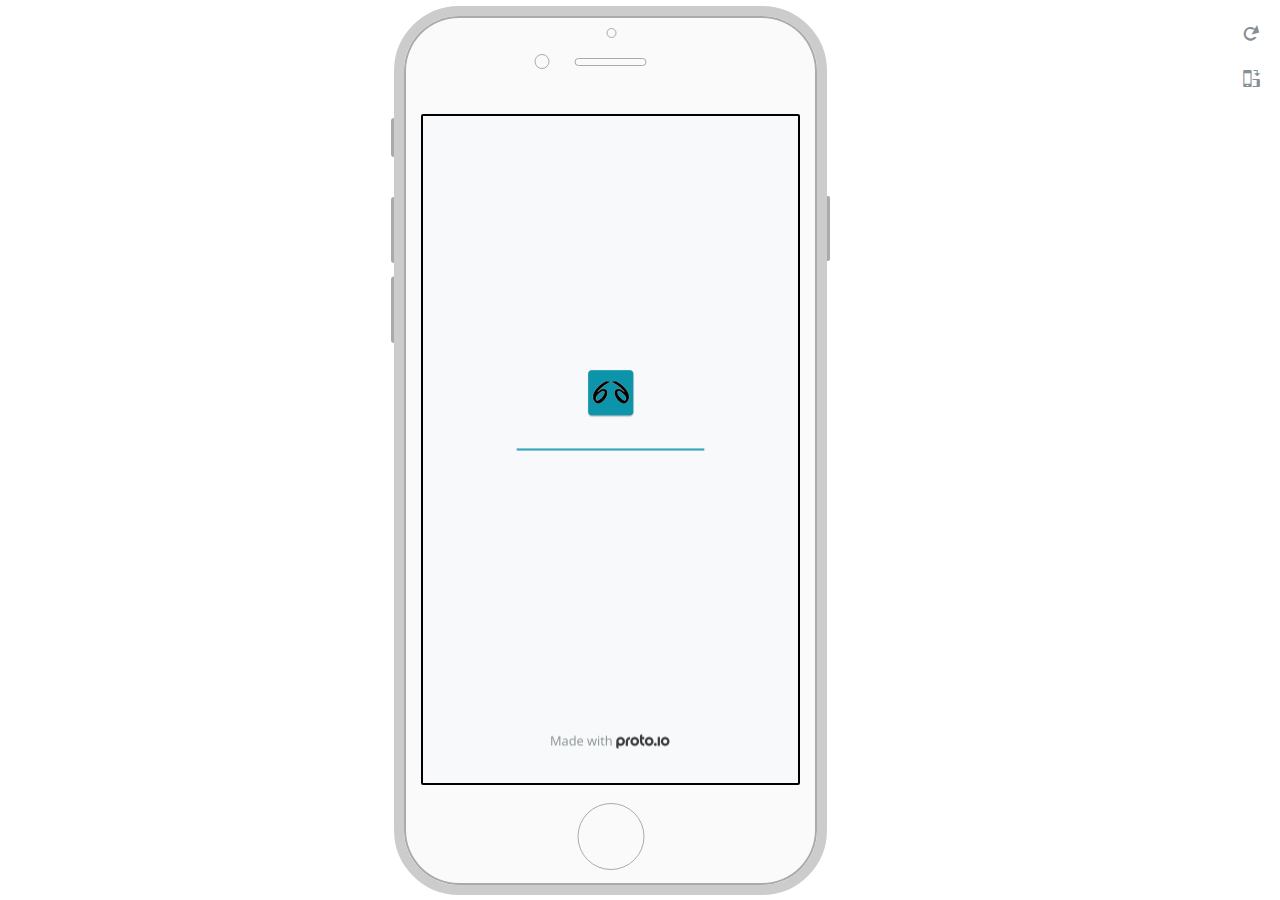
==== mockup/frame.html @ c09d15a6 "Aggle Mockup Alpha" ====
<!DOCTYPE html PUBLIC "-//W3C//DTD XHTML 1.0 Transitional//EN" "http://www.w3.org/TR/xhtml1/DTD/xhtml1-transitional.dtd">
<html xmlns="http://www.w3.org/1999/xhtml" xml:lang="en" lang="en">
<head>
<meta http-equiv="Content-Type" content="text/html; charset=utf-8" />
<title>Aggle - Proto.io player</title>

	<script type="text/javascript">
		var prx = {};
		prx.orientation = 'portrait';
		prx.orientations = {};
		prx.orientations.portrait = 1;
		prx.orientations.landscape = 1;
		prx.project = {};
		prx.project.id = 'd13b419a-888b-4f27-8008-263ff06a747a';
		prx.project.title = 'Aggle';
		prx.project.version = -1;
		prx.project.livepreview = 0;
		prx.project.account = "zackwebster";
		prx.activePage = {};
		
			prx.user = {};
			prx.user.id = '322305';
			prx.user.editor_access = true;
			prx.user.delete_access = true;
			prx.user.uuid = 'f4d4df3e-c369-4899-9d83-5063f460f7eb';
			prx.user.fullname = 'Zack Webster';
		
		prx.skin = 'apple-phone-iphone6-2';
		prx.embed = 0;
		prx.flashactions = 1;
		prx.deviceExtraParams = {};
		prx.deviceExtraParams.deviceType = "default";
        prx.deviceExtraParams.scrollType = "default";
        prx.nodejsassetsserver = {};
		prx.nodejsassetsserver.host = ".proto.io";
		prx.nodejsassetsserver.subdomainprefix = "https://at";
		prx.nodejsassetsserver.maxsubdomains = "20";
        prx.account = "zackwebster";
	</script>

	
		<link type="text/css" rel="stylesheet" href="./stylesheets/preview-export-min.css">
		<script src="./scripts/preview-export-min.js" type="text/javascript"></script>
	
</head>


<body>
	
<div class="page-sidebar">
	
	<div class="sidebar-action-buttons">
		
				<span class="header-action-button icon-reload" id="refresh-preview">
					<span class="tooltip">Refresh preview</span>
				</span>
				
				<span  class="header-action-button icon-rotate" id="change-orientation">
					<span class="tooltip">Change orientation</span>
				</span>
				
	</div>

</div>


<div id="maincontent" class="portrait">
	


	<div class="frame_generic">
		<div class="body_generic skin_apple-phone-iphone6-2 skin-wrapper skin-os-apple skin-device-phone skin-model-iphone6 skin-size-2 skin-color-white skin-orientation-portrait">

			<div class="buttons top"></div>
			<div class="detail-top"></div>
			<div class="web-search"></div>
			<div class="buttons left"></div>


			<div class="body_generic_inner" >

				

				<iframe id="pio-playerframe" src="index.html" scrolling="NO" width="750" height="1334" style="width:750px; height: 1334px; overflow: hidden;"></iframe>

			</div>
			<div class="buttons right"></div>
			<div class="detail-bottom"></div>
		</div>
	</div>

</div>

</body>
</html>
---- mockup/stylesheets/preview-export-min.css ----
@font-face{font-family:'protoio-embed';src:url("../../fonts/protoio-embed.eot?v=5.1 0.5")}@font-face{font-family:'protoio-embed';src:url([data-uri]) format("truetype");font-weight:normal;font-style:normal}[class^="icon-"],[class*=" icon-"]{font-family:'protoio-embed';speak:none;font-style:normal;font-weight:normal;font-variant:normal;text-transform:none;line-height:1;-webkit-font-smoothing:antialiased;-moz-osx-font-smoothing:grayscale}.icon-world:before{content:"\57"}.icon-reload:before{content:"\33"}.icon-rotate:before{content:"\6f"}.icon-link:before{content:"\22"}.btn{display:inline-block;padding:6px 14px;font-size:11px;font-weight:600}.btn-sm{padding:5px 10px;font-size:11px}.inline-checkbox,.inline-radio{padding-left:20px;display:inline-block;cursor:pointer}.input-control.checkbox .check{width:12px;height:12px}html{height:100%;width:100%;font-family:'Open Sans','Helvetica Neue', HelveticaNeue, Helvetica, Arial, 'Lucida Grande', sans-serif;font-size:11px}a{outline:0 none}body{display:-webkit-box;-webkit-box-orient:vertical;-webkit-box-pack:center;-webkit-box-align:center;display:-webkit-flexbox;display:-ms-flexbox;display:-webkit-flex;display:flex;-webkit-flex-align:center;-ms-flex-align:center;-webkit-align-items:center;align-items:center;-ms-justify-content:center;-webkit-justify-content:center;justify-content:center;-webkit-flex-direction:column;-ms-flex-direction:column;flex-direction:column;min-width:100%;min-height:100%;-moz-box-sizing:border-box;-webkit-box-sizing:border-box;-o-box-sizing:border-box;box-sizing:border-box}body,ul,li{padding:0;margin:0;border:0}#maincontent{min-width:100%;min-height:100%;clear:both;padding:20px 60px 20px 20px;-moz-box-sizing:border-box;-webkit-box-sizing:border-box;-o-box-sizing:border-box;box-sizing:border-box;position:relative;border:0 solid transparent;display:-webkit-box;-webkit-box-orient:horizontal;-webkit-box-pack:center;-webkit-box-align:center;display:-webkit-flexbox;display:-ms-flexbox;display:-webkit-flex;display:flex;-webkit-flex-align:center;-ms-flex-align:center;-webkit-align-items:center;align-items:center;-ms-justify-content:center;-webkit-justify-content:center;-webkit-box-flex:1;-webkit-flex-grow:1;-ms-flex-grow:1;flex-grow:1;border-right:250px solid transparent;-webkit-transition:border-right 0.3s cubic-bezier(0.33, 1.02, 0.18, 1.4);-moz-transition:border-right 0.3s cubic-bezier(0.33, 1.02, 0.18, 1.4);-o-transition:border-right 0.3s cubic-bezier(0.33, 1.02, 0.18, 1.4);transition:border-right 0.3s cubic-bezier(0.33, 1.02, 0.18, 1.4)}.page-sidebar.hidden+#maincontent{border-right:0px solid transparent}.frame_generic{margin:auto !important;display:inline-block;margin:0 auto;-ms-transform-origin:center center;-webkit-transform-origin:center center;-o-transform-origin:center center;transform-origin:center center;position:relative}.body_generic.skin-wrapper{position:absolute;-ms-transform-origin:0 0;-webkit-transform-origin:0 0;-o-transform-origin:0 0;transform-origin:0 0}.skin_custom .body_generic,.skin_shared .body_generic{text-align:center}.body_generic iframe{background:#ccc;border:2px solid #000000;-webkit-border-radius:3px;-moz-border-radius:3px;border-radius:3px}#eventCaller{display:none}.sidebar-action-buttons{position:absolute;right:262px;top:17px;-webkit-user-select:none;-moz-user-select:none;-ms-user-select:none}.sidebar-action-buttons a{text-decoration:none}.header-action-button{display:inline-block;border-radius:4px;margin:16px 0 0;cursor:pointer;position:relative;text-align:center;color:#868f91;font-size:3em;line-height:normal}.header-action-button:hover{color:#6d7577}.header-action-button.active{color:#34a7c1}#change-orientation{margin-top:14px}#change-orientation .tooltip{width:100px}#refresh-preview{margin-top:0px}#refresh-preview .tooltip{width:85px}.created-using-protoio{position:relative;display:block;height:20px;width:20px;margin:0 auto;font-family:Arial}.created-using-protoio-logo{display:inline-block;width:20px;height:20px;background:url("[data-uri]");position:absolute;top:0;left:0;z-index:2;transition:transform 1s cubic-bezier(0.445, 0.05, 0.55, 0.95)}.created-using-protoio-logo:before{content:"";display:block;position:absolute;top:0;left:0;right:0;bottom:0;background:url("[data-uri]");opacity:0;transition:opacity 1s cubic-bezier(0.445, 0.05, 0.55, 0.95)}.created-using-protoio:hover .created-using-protoio-logo{transform:rotate(720deg)}.created-using-protoio:hover .created-using-protoio-logo:before{opacity:1}.created-using-protoio-slideout{width:20px;padding:3px 0px 2px;height:15px;overflow:hidden;white-space:nowrap;position:absolute;right:1px;top:0px;z-index:1;background:#868F91;color:#fff;text-align:center;font-size:12px;border-radius:20px;transition:all 1s cubic-bezier(0.445, 0.05, 0.55, 0.95);opacity:0}.created-using-protoio-slideout span{display:inline-block;padding:0 30px}.created-using-protoio:hover .created-using-protoio-slideout{width:180px;opacity:1}.created-using-protoio-light .created-using-protoio-logo{background:url("[data-uri]")}.created-using-protoio-light .created-using-protoio-logo:before{background:url("[data-uri]")}.created-using-protoio-light .created-using-protoio-slideout{background:#F8F9FA;color:#868F91}.skin-wrapper{display:inline-block;position:relative}.skin-wrapper #pio-playerframe{background:#FFFFFF;background-repeat:no-repeat;background-size:contain;background-position:50% 50%}.skin-wrapper div::after,.skin-wrapper div::before{content:"";display:block;position:relative}.skin-wrapper .detail-top,.skin-wrapper .detail-bottom{position:absolute;margin:0 auto}.skin-wrapper .buttons{position:absolute;z-index:-1}.skin-wrapper .web-search{display:none}.skin-wrapper.skin_none #pio-playerframe,.skin-wrapper.skin-color-none #pio-playerframe,.skin-wrapper.skin_custom #pio-playerframe,.skin-wrapper.skin_theme #pio-playerframe{border-width:0 !important;border-radius:0 !important}.skin-wrapper.skin_none,.skin-wrapper.skin-color-none .skin-wrapper.skin_custom,.skin-wrapper.skin_theme{box-shadow:none !important}.skin-wrapper.skin_theme .body_generic_inner{background-size:100%;background-position:center center;background-repeat:no-repeat}.skin-wrapper.skin-color-white.skin_custom,.skin-wrapper.skin-color-white.skin_shared{box-shadow:none}.skin-wrapper.skin_custom #pio-playerframe{background:transparent}.skin-wrapper.skin-os-apple.skin-device-tablet{box-shadow:none}.skin-wrapper.skin-os-android.skin-device-wear.skin-color-white #pio-playerframe{border-color:#aaa !important}.skin-wrapper.skin-os-web #pio-playerframe{border:none !important}.skin-os-apple{background-color:#444}.skin-os-apple .detail-bottom{border-radius:50%;left:50%}.skin-os-apple .buttons,.skin-os-apple .buttons::before,.skin-os-apple .buttons::after{background-color:#333}.skin-os-apple.skin-orientation-landscape .detail-bottom{top:50%;bottom:auto}.skin-os-apple.skin-color-white:not(.skin-device-watch){background-color:#fafafa !important}.skin-os-apple.skin-color-white:not(.skin-device-watch) .detail-top,.skin-os-apple.skin-color-white:not(.skin-device-watch).skin-device-phone .detail-top::before,.skin-os-apple.skin-color-white:not(.skin-device-watch).skin-device-phone .detail-top::after,.skin-os-apple.skin-color-white:not(.skin-device-watch) .detail-bottom{border-color:#aaa !important}.skin-os-apple.skin-color-white:not(.skin-device-watch) .buttons,.skin-os-apple.skin-color-white:not(.skin-device-watch) .buttons::before,.skin-os-apple.skin-color-white:not(.skin-device-watch) .buttons::after{background-color:#aaa !important}.skin-os-apple.skin-device-watch .buttons,.skin-os-apple.skin-device-watch .detail-top,.skin-os-apple.skin-device-watch .detail-bottom{display:none}.skin-os-apple.skin-device-watch #pio-playerframe{margin:74px 95px !important}.skin-os-apple.skin-device-watch.skin-model-38mm{background:url("/images/player/skins/apple_watch_skin_38mm.png") no-repeat center center}.skin-os-apple.skin-device-watch.skin-model-42mm{background:url("/images/player/skins/apple_watch_skin_42mm.png") no-repeat center center}.skin-os-apple.skin-device-phone .detail-top{border-radius:50%;left:50%}.skin-os-apple.skin-device-phone .detail-top::before{border-radius:50%;float:left;display:none}.skin-os-apple.skin-device-phone .buttons.top{width:16%;right:17%}.skin-os-apple.skin-device-phone .buttons.left{height:4%;top:14%}.skin-os-apple.skin-device-phone .buttons.left::before{top:236%}.skin-os-apple.skin-device-phone .buttons.left::after{top:446%}.skin-os-apple.skin-device-phone .buttons.left::before,.skin-os-apple.skin-device-phone .buttons.left::after{height:78%}.skin-os-apple.skin-device-phone .buttons.left,.skin-os-apple.skin-device-phone .buttons.left::before,.skin-os-apple.skin-device-phone .buttons.left::after{position:absolute}.skin-os-apple.skin-device-phone.skin-orientation-landscape .detail-top{top:50% !important;left:auto}.skin-os-apple.skin-device-phone.skin-orientation-landscape .buttons.top{height:16% !important;top:auto !important}.skin-os-apple.skin-device-phone.skin-orientation-landscape .buttons.left{width:4% !important;right:14%;left:auto !important}.skin-os-apple.skin-device-phone.skin-orientation-landscape .buttons.left::before{right:236%;top:auto}.skin-os-apple.skin-device-phone.skin-orientation-landscape .buttons.left::after{right:446%;top:auto}.skin-os-apple.skin-device-phone.skin-orientation-landscape .buttons.left::before,.skin-os-apple.skin-device-phone.skin-orientation-landscape .buttons.left::after{width:78% !important}.skin-os-apple.skin-device-phone.skin-model-iphone3 .detail-top::before,.skin-os-apple.skin-device-phone.skin-model-iphone3 .detail-top::after{content:none}.skin-os-apple.skin-device-phone.skin-model-iphone3 .buttons.left{height:5%;top:9%}.skin-os-apple.skin-device-phone.skin-model-iphone3 .buttons.left::before{top:162%;height:133%}.skin-os-apple.skin-device-phone.skin-model-iphone3 .buttons.left::after{top:392%;height:133%}.skin-os-apple.skin-device-phone.skin-model-iphone3.skin-orientation-landscape .detail-top::before,.skin-os-apple.skin-device-phone.skin-model-iphone3.skin-orientation-landscape .detail-top::after{content:none}.skin-os-apple.skin-device-phone.skin-model-iphone3.skin-orientation-landscape .buttons.top{top:auto}.skin-os-apple.skin-device-phone.skin-model-iphone3.skin-orientation-landscape .buttons.left{width:5% !important;right:9%}.skin-os-apple.skin-device-phone.skin-model-iphone3.skin-orientation-landscape .buttons.left::before{right:162%}.skin-os-apple.skin-device-phone.skin-model-iphone3.skin-orientation-landscape .buttons.left::after{right:392%}.skin-os-apple.skin-device-phone.skin-model-iphone3.skin-orientation-landscape .buttons.left::before,.skin-os-apple.skin-device-phone.skin-model-iphone3.skin-orientation-landscape .buttons.left::after{top:auto;width:133% !important}.skin-os-apple.skin-device-phone.skin-model-iphone4 .detail-top::before{content:none}.skin-os-apple.skin-device-phone.skin-model-iphone4 .detail-top::after{border-radius:50% !important}.skin-os-apple.skin-device-phone.skin-model-iphone4 .buttons.left{top:9%}.skin-os-apple.skin-device-phone.skin-model-iphone4 .buttons.left::before{top:273%}.skin-os-apple.skin-device-phone.skin-model-iphone4 .buttons.left::after{top:493%}.skin-os-apple.skin-device-phone.skin-model-iphone4.skin-orientation-landscape .detail-top::before{content:none}.skin-os-apple.skin-device-phone.skin-model-iphone4.skin-orientation-landscape .detail-top::after{top:auto}.skin-os-apple.skin-device-phone.skin-model-iphone4.skin-orientation-landscape .detail-bottom{margin-left:0}.skin-os-apple.skin-device-phone.skin-model-iphone4.skin-orientation-landscape .buttons.left{right:9%}.skin-os-apple.skin-device-phone.skin-model-iphone4.skin-orientation-landscape .buttons.left::before{right:273%;top:auto}.skin-os-apple.skin-device-phone.skin-model-iphone4.skin-orientation-landscape .buttons.left::after{right:493%;top:auto}.skin-os-apple.skin-device-phone.skin-model-iphone6 .buttons.top,.skin-os-apple.skin-device-phone.skin-model-iphone6plus .buttons.top{display:none}.skin-os-apple.skin-device-phone.skin-model-iphone6 .detail-top::before,.skin-os-apple.skin-device-phone.skin-model-iphone6plus .detail-top::before{display:block}.skin-os-apple.skin-device-phone.skin-model-iphone6 .buttons.left::before,.skin-os-apple.skin-device-phone.skin-model-iphone6plus .buttons.left::before{top:202%}.skin-os-apple.skin-device-phone.skin-model-iphone6 .buttons.left::after,.skin-os-apple.skin-device-phone.skin-model-iphone6plus .buttons.left::after{top:407%}.skin-os-apple.skin-device-phone.skin-model-iphone6 .buttons.left::before,.skin-os-apple.skin-device-phone.skin-model-iphone6plus .buttons.left::before,.skin-os-apple.skin-device-phone.skin-model-iphone6 .buttons.left::after,.skin-os-apple.skin-device-phone.skin-model-iphone6plus .buttons.left::after{height:170%}.skin-os-apple.skin-device-phone.skin-model-iphone6.skin-orientation-landscape .detail-top::before,.skin-os-apple.skin-device-phone.skin-orientation-landscape.skin-model-iphone6plus .detail-top::before{top:auto}.skin-os-apple.skin-device-phone.skin-model-iphone6.skin-orientation-landscape .detail-top::after,.skin-os-apple.skin-device-phone.skin-orientation-landscape.skin-model-iphone6plus .detail-top::after{top:auto !important}.skin-os-apple.skin-device-phone.skin-model-iphone6.skin-orientation-landscape .detail-bottom,.skin-os-apple.skin-device-phone.skin-orientation-landscape.skin-model-iphone6plus .detail-bottom{margin-left:0 !important}.skin-os-apple.skin-device-phone.skin-model-iphone6.skin-orientation-landscape .buttons.left::before,.skin-os-apple.skin-device-phone.skin-orientation-landscape.skin-model-iphone6plus .buttons.left::before{right:227%;top:auto !important}.skin-os-apple.skin-device-phone.skin-model-iphone6.skin-orientation-landscape .buttons.left::after,.skin-os-apple.skin-device-phone.skin-orientation-landscape.skin-model-iphone6plus .buttons.left::after{right:459%;top:auto !important}.skin-os-apple.skin-device-phone.skin-model-iphone6.skin-orientation-landscape .buttons.left::before,.skin-os-apple.skin-device-phone.skin-orientation-landscape.skin-model-iphone6plus .buttons.left::before,.skin-os-apple.skin-device-phone.skin-model-iphone6.skin-orientation-landscape .buttons.left::after,.skin-os-apple.skin-device-phone.skin-orientation-landscape.skin-model-iphone6plus .buttons.left::after{width:180% !important}.skin-os-apple.skin-device-phone.skin-model-iphone6.skin-orientation-landscape .buttons.right,.skin-os-apple.skin-device-phone.skin-orientation-landscape.skin-model-iphone6plus .buttons.right{top:auto !important}.skin-os-apple.skin-device-phone.skin-model-iphone6plus .buttons.left::before{top:215% !important}.skin-os-apple.skin-device-phone.skin-model-iphone6plus .buttons.left::after{top:444% !important}.skin-os-apple.skin-device-phone.skin-model-iphone6plus .buttons.left::before,.skin-os-apple.skin-device-phone.skin-model-iphone6plus .buttons.left::after{height:184% !important}.skin-os-apple.skin-device-phone.skin-model-iphone6plus.skin-orientation-landscape .detail-top::before{top:auto !important}.skin-os-apple.skin-device-tablet{box-sizing:border-box}.skin-os-apple.skin-device-tablet .detail-top{border-radius:50%;left:50%}.skin-os-apple.skin-device-tablet .detail-top,.skin-os-apple.skin-device-tablet .detail-bottom{-webkit-transform:translate(-50%, 0);-moz-transform:translate(-50%, 0);-o-transform:translate(-50%, 0);transform:translate(-50%, 0)}.skin-os-apple.skin-device-tablet.skin-orientation-landscape .detail-top{top:50% !important;left:auto}.skin-os-apple.skin-device-tablet.skin-orientation-landscape .detail-top,.skin-os-apple.skin-device-tablet.skin-orientation-landscape .detail-bottom{-webkit-transform:translate(0, -50%);-moz-transform:translate(0, -50%);-o-transform:translate(0, -50%);transform:translate(0, -50%)}.skin-os-apple.skin-device-tablet.skin-color-white{border-color:#aaa !important}.skin-os-android{background-color:#444}.skin-os-android .detail-top,.skin-os-android .detail-bottom,.skin-os-android:not(.skin-device-wear) .detail-top::before,.skin-os-android:not(.skin-device-wear) .detail-top::after{border-radius:50%}.skin-os-android .buttons{background-color:#333}.skin-os-android.skin-color-white{background-color:#fafafa !important}.skin-os-android.skin-color-white .buttons{background-color:#aaa !important}.skin-os-android.skin-color-white:not(.skin-device-wear) .detail-top,.skin-os-android.skin-color-white:not(.skin-device-wear) .detail-bottom,.skin-os-android.skin-color-white:not(.skin-device-wear) .detail-top::before,.skin-os-android.skin-color-white:not(.skin-device-wear) .detail-top::after{border-color:#aaa !important}.skin-os-android.skin-device-wear{background-color:#333;-moz-box-sizing:border-box;box-sizing:border-box}.skin-os-android.skin-device-wear .detail-top,.skin-os-android.skin-device-wear .detail-bottom{position:absolute;background-color:#333;border-radius:0;width:68%;left:16%}.skin-os-android.skin-device-wear .detail-top{border-bottom:0 none}.skin-os-android.skin-device-wear .detail-bottom{border-top:0 none}.skin-os-android.skin-device-wear .buttons.right{height:100%;top:0;bottom:0;background-color:transparent;border:0 none}.skin-os-android.skin-device-wear .buttons.right::before,.skin-os-android.skin-device-wear .buttons.right::after{height:14%;background-color:#333;position:absolute}.skin-os-android.skin-device-wear .buttons.right::before{top:25%}.skin-os-android.skin-device-wear .buttons.right::after{bottom:25%}.skin-os-android.skin-device-wear.skin-color-white{background-color:#fafafa !important;box-shadow:none !important}.skin-os-android.skin-device-wear.skin-color-white .detail-top,.skin-os-android.skin-device-wear.skin-color-white .detail-bottom{background-color:#fafafa !important;border-color:#aaa !important;border-top:0 none !important;border-bottom:0 none !important}.skin-os-android.skin-device-wear.skin-color-white .buttons.right::before,.skin-os-android.skin-device-wear.skin-color-white .buttons.right::after{background-color:#aaa !important}.skin-os-android.skin-device-phone{border-bottom-left-radius:100% 7%;border-bottom-right-radius:100% 7%;border-top-left-radius:100% 7%;border-top-right-radius:100% 7%}.skin-os-android.skin-device-phone .detail-top{width:100%;border:0 none !important}.skin-os-android.skin-device-phone .detail-top::before{position:absolute;left:20%}.skin-os-android.skin-device-phone .detail-top:after{left:50%}.skin-os-android.skin-device-phone .detail-bottom{display:none}.skin-os-android.skin-device-phone .buttons.left{height:16%;top:19%}.skin-os-android.skin-device-phone .buttons.right{height:6%;top:13%}.skin-os-android.skin-device-phone.skin-orientation-landscape{border-bottom-left-radius:7% 100%;border-bottom-right-radius:7% 100%;border-top-left-radius:7% 100%;border-top-right-radius:7% 100%}.skin-os-android.skin-device-phone.skin-orientation-landscape .detail-top{width:auto;height:100%;top:auto !important}.skin-os-android.skin-device-phone.skin-orientation-landscape .detail-top::before{top:20% !important;left:0}.skin-os-android.skin-device-phone.skin-orientation-landscape .detail-top:after{top:50%}.skin-os-android.skin-device-phone.skin-orientation-landscape .buttons.left{width:16% !important;right:19%;left:auto !important}.skin-os-android.skin-device-phone.skin-orientation-landscape .buttons.right{width:6% !important;right:13% !important;top:auto}.skin-os-android.skin-device-tablet .detail-top{left:50%}.skin-os-android.skin-device-tablet .detail-top::before,.skin-os-android.skin-device-tablet .detail-top::after{display:none}.skin-os-android.skin-device-tablet .detail-bottom{display:none}.skin-os-android.skin-device-tablet.skin-orientation-landscape .detail-top{top:50% !important;left:auto !important}.skin-os-android.skin-device-tablet.skin-orientation-landscape .detail-top::before{left:auto !important}.skin-os-windows{background-color:#444}.skin-os-windows .detail-bottom{background:url("/images/player/skins/windows_logo.svg") no-repeat center center}.skin-os-windows .buttons,.skin-os-windows .buttons::before,.skin-os-windows .buttons::after{background-color:#333}.skin-os-windows.skin-orientation-landscape .detail-bottom{background-image:url("/images/player/skins/windows_logo_rotated.svg")}.skin-os-windows.skin-color-white{background-color:#fafafa !important}.skin-os-windows.skin-color-white .detail-top,.skin-os-windows.skin-color-white.skin-device-phone .detail-top::after{border-color:#aaa !important}.skin-os-windows.skin-color-white .buttons,.skin-os-windows.skin-color-white .buttons::before,.skin-os-windows.skin-color-white .buttons::after{background-color:#aaa !important}.skin-os-windows.skin-device-phone .detail-top{width:20%;left:50%;margin-left:-10%}.skin-os-windows.skin-device-phone .detail-top::after{border-radius:50%;left:192%}.skin-os-windows.skin-device-phone .detail-bottom::before{width:25%;height:100%;background:url("/images/player/skins/windows_arrow.svg") no-repeat center center}.skin-os-windows.skin-device-phone .detail-bottom::after{width:25%;height:100%;right:0;background:url("/images/player/skins/windows_search.svg") no-repeat center center}.skin-os-windows.skin-device-phone .detail-bottom::before,.skin-os-windows.skin-device-phone .detail-bottom::after{position:absolute}.skin-os-windows.skin-device-phone .buttons.right{height:14%;top:15%}.skin-os-windows.skin-device-phone .buttons.right::before{top:175%}.skin-os-windows.skin-device-phone .buttons.right::after{top:366%}.skin-os-windows.skin-device-phone .buttons.right::before,.skin-os-windows.skin-device-phone .buttons.right::after{height:50% !important}.skin-os-windows.skin-device-phone.skin-orientation-landscape .detail-top{height:20% !important;top:50% !important;left:auto;margin-top:-10%}.skin-os-windows.skin-device-phone.skin-orientation-landscape .detail-top::after{top:188% !important;left:auto}.skin-os-windows.skin-device-phone.skin-orientation-landscape .detail-bottom{height:auto !important;right:auto !important}.skin-os-windows.skin-device-phone.skin-orientation-landscape .detail-bottom::before{width:100%;height:25%;background-image:url("/images/player/skins/windows_arrow_rotated.svg")}.skin-os-windows.skin-device-phone.skin-orientation-landscape .detail-bottom::after{width:100%;height:25%;right:auto;bottom:0;background-image:url("/images/player/skins/windows_search_rotated.svg")}.skin-os-windows.skin-device-phone.skin-orientation-landscape .buttons.right{width:14% !important;right:15% !important;top:auto}.skin-os-windows.skin-device-phone.skin-orientation-landscape .buttons.right::before{right:175%;top:auto;float:right}.skin-os-windows.skin-device-phone.skin-orientation-landscape .buttons.right::after{right:366%;top:auto}.skin-os-windows.skin-device-phone.skin-orientation-landscape .buttons.right::before,.skin-os-windows.skin-device-phone.skin-orientation-landscape .buttons.right::after{width:65% !important}.skin-os-windows.skin-device-phone.skin-model-htc .detail-top{width:10%;left:50%;margin-left:-5%}.skin-os-windows.skin-device-phone.skin-model-htc .detail-top::after{left:384%}.skin-os-windows.skin-device-phone.skin-model-htc.skin-orientation-landscape .detail-top{height:10%;top:50%;left:auto;margin-top:-3%}.skin-os-windows.skin-device-phone.skin-model-htc.skin-orientation-landscape .detail-top::after{top:383%;left:auto}.skin-os-windows.skin-device-phone.skin-model-htc.skin-orientation-landscape .detail-bottom{height:auto !important;right:auto !important}.skin-os-windows.skin-device-tablet .detail-top{border-radius:50%;top:50%}.skin-os-windows.skin-device-tablet .detail-bottom{-webkit-transform:rotate(-90deg);-moz-transform:rotate(-90deg);-o-transform:rotate(-90deg);transform:rotate(-90deg);background-size:contain}.skin-os-windows.skin-device-tablet.skin-orientation-landscape .detail-top{left:50% !important;margin-top:auto}.skin-os-windows.skin-device-tablet.skin-orientation-landscape .detail-bottom{top:auto !important}.skin-os-default{background-color:#444}.skin-os-default.skin-color-white{background-color:#fafafa !important}.skin-os-web{background-color:#444;box-sizing:border-box}.skin-os-web .detail-top{position:absolute}.skin-os-web .detail-top::before{position:absolute;width:0;height:0;border-right-color:#666}.skin-os-web .detail-top::after{position:absolute;width:0;height:0;border-left-color:#333}.skin-os-web .web-search{display:block;position:absolute}.skin-os-web .buttons.top{border-radius:50%;z-index:0}.skin-os-web .buttons.top::before{border-radius:50%;float:left}.skin-os-web .buttons.top::after{border-radius:50%}.skin-os-web .buttons.top,.skin-os-web .buttons.top::after,.skin-os-web .buttons.top::before{background-color:#666}.skin-os-web.skin-color-white{background-color:#fafafa !important;border-color:#fafafa !important}.skin-os-web.skin-color-white .detail-top,.skin-os-web.skin-color-white .web-search{border-color:#aaa !important}.skin-os-web.skin-color-white .detail-top::before{border-right-color:#aaa !important}.skin-os-web.skin-color-white .detail-top::after{border-left-color:#aaa !important}.skin-os-web.skin-color-white .buttons.top,.skin-os-web.skin-color-white .buttons.top::after,.skin-os-web.skin-color-white .buttons.top::before{background-color:#aaa !important}.skin-color-none{background:none;border:none;box-shadow:none;margin:0;padding:0}.skin-color-none>div,.skin-color-none>div:before,.skin-color-none>div:after{background:none !important;border:none !important;box-shadow:none !important;color:transparent !important;margin:0 !important;padding:0 !important}.skin-size-1.skin-wrapper #pio-playerframe{border:3px solid #000;border-radius:3px}.skin-size-1.skin-wrapper.skin-color-white:not(.skin-device-watch):not(.skin-model-ipadpro):not(.skin_theme),.skin-size-1.skin-wrapper.skin-color-white:not(.skin-device-watch):not(.skin-model-ipadpro):not(.skin_custom){box-shadow:inset 0 0 0 2px #aaa}.skin-size-1.skin-wrapper.skin-os-apple.skin-device-phone #pio-playerframe{width:320px;height:568px;margin:111px 24px 112px !important}.skin-size-1.skin-wrapper.skin-os-apple.skin-device-phone.skin-orientation-landscape #pio-playerframe{width:568px;height:320px;margin:24px 111px 24px 112px !important}.skin-size-1.skin-wrapper.skin-os-apple.skin-device-phone.skin-model-iphone3 #pio-playerframe{width:320px;height:480px;margin:103px 20px 107px !important}.skin-size-1.skin-wrapper.skin-os-apple.skin-device-phone.skin-model-iphone3.skin-orientation-landscape #pio-playerframe{width:480px;height:320px;margin:20px 103px 20px 107px !important}.skin-size-1.skin-wrapper.skin-os-apple.skin-device-phone.skin-model-iphone4 #pio-playerframe{margin:124px 24px 128px}.skin-size-1.skin-wrapper.skin-os-apple.skin-device-phone.skin-model-iphone4.skin-orientation-landscape #pio-playerframe{margin:24px 124px 24px 128px}.skin-size-1.skin-wrapper.skin-os-apple.skin-device-phone.skin-model-iphone6 #pio-playerframe,.skin-size-1.skin-wrapper.skin-os-apple.skin-device-phone.skin-model-iphone6plus #pio-playerframe{width:250px;height:445px;margin:98px 17px 100px !important;border:2px solid #000;border-radius:2px}.skin-size-1.skin-wrapper.skin-os-apple.skin-device-phone.skin-model-iphone6.skin-orientation-landscape #pio-playerframe,.skin-size-1.skin-wrapper.skin-os-apple.skin-device-phone.skin-orientation-landscape.skin-model-iphone6plus #pio-playerframe{width:445px;height:250px;margin:17px 98px 17px 100px !important}.skin-size-1.skin-wrapper.skin-os-apple.skin-device-phone.skin-model-iphone6plus #pio-playerframe{margin:106px 17px 109px !important}.skin-size-1.skin-wrapper.skin-os-apple.skin-device-phone.skin-model-iphone6plus.skin-orientation-landscape #pio-playerframe{margin:17px 106px 17px 109px !important}.skin-size-1.skin-wrapper.skin-os-apple.skin-device-tablet{box-shadow:none}.skin-size-1.skin-wrapper.skin-os-apple.skin-device-tablet #pio-playerframe{width:768px;height:1024px;margin:101px 82px 98px !important}.skin-size-1.skin-wrapper.skin-os-apple.skin-device-tablet.skin-orientation-landscape #pio-playerframe{width:1024px;height:768px;margin:82px 101px 82px 98px !important}.skin-size-1.skin-wrapper.skin-os-apple.skin-device-tablet.skin-model-ipadmini #pio-playerframe{margin:101px 44px 104px !important}.skin-size-1.skin-wrapper.skin-os-apple.skin-device-tablet.skin-model-ipadmini.skin-orientation-landscape #pio-playerframe{margin:44px 101px 44px 104px !important}.skin-size-1.skin-wrapper.skin-os-apple.skin-device-tablet.skin-model-ipadpro #pio-playerframe{margin:99px 50px !important}.skin-size-1.skin-wrapper.skin-os-apple.skin-device-tablet.skin-model-ipadpro.skin-orientation-landscape #pio-playerframe{margin:50px 99px !important}.skin-size-1.skin-wrapper.skin-os-android.skin-device-wear #pio-playerframe{width:280px;height:280px;border-width:6px;margin:28px !important}.skin-size-1.skin-wrapper.skin-os-android.skin-device-wear.skin-color-white #pio-playerframe{margin:36px !important}.skin-size-1.skin-wrapper.skin-os-android.skin-device-phone #pio-playerframe{width:540px;height:960px;margin:98px 24px 130px !important}.skin-size-1.skin-wrapper.skin-os-android.skin-device-phone.skin-orientation-landscape #pio-playerframe{width:960px;height:540px;margin:24px 98px 24px 130px !important}.skin-size-1.skin-wrapper.skin-os-android.skin-device-tablet #pio-playerframe{width:800px;height:1280px;margin:181px 95px 174px !important}.skin-size-1.skin-wrapper.skin-os-android.skin-device-tablet.skin-orientation-landscape #pio-playerframe{width:1280px;height:800px;margin:95px 181px 95px 174px !important}.skin-size-1.skin-wrapper.skin-os-windows.skin-device-phone #pio-playerframe{width:480px;height:800px;margin:70px 31px 106px}.skin-size-1.skin-wrapper.skin-os-windows.skin-device-phone.skin-orientation-landscape #pio-playerframe{width:800px;height:480px;margin:31px 70px 31px 106px}.skin-size-1.skin-wrapper.skin-os-windows.skin-device-tablet #pio-playerframe{width:540px;height:960px;margin:73px 70px 73px 65px !important}.skin-size-1.skin-wrapper.skin-os-windows.skin-device-tablet.skin-orientation-landscape #pio-playerframe{width:960px;height:540px;margin:65px 73px 70px !important}.skin-size-1.skin-wrapper.skin-os-default #pio-playerframe{width:845px;height:1385px;margin:20px !important}.skin-size-1.skin-wrapper.skin-os-default.skin-orientation-landscape #pio-playerframe{width:1385px;height:845px}.skin-size-1.skin-wrapper.skin-os-web #pio-playerframe{width:1280px;height:768px;margin:36px 6px 6px !important}.skin-size-1.skin-os-apple{border-radius:51px}.skin-size-1.skin-os-apple .detail-bottom{bottom:22px}.skin-size-1.skin-os-apple .detail-top,.skin-size-1.skin-os-apple.skin-device-phone .detail-top::before,.skin-size-1.skin-os-apple.skin-device-phone .detail-top::after,.skin-size-1.skin-os-apple .detail-bottom{border:2px solid #333}.skin-size-1.skin-os-apple.skin-device-phone .detail-top{width:13px;height:13px;margin-left:-8px;top:28px}.skin-size-1.skin-os-apple.skin-device-phone .detail-top::before{width:5px;height:5px;top:26px;right:52px}.skin-size-1.skin-os-apple.skin-device-phone .detail-top::after{border-radius:5px;width:62px;height:5px;top:28px;right:28px}.skin-size-1.skin-os-apple.skin-device-phone .detail-bottom{width:63px;height:63px;margin-left:-33px}.skin-size-1.skin-os-apple.skin-device-phone .buttons.top{border-radius:2px 2px 0 0;height:5px;top:-4px}.skin-size-1.skin-os-apple.skin-device-phone .buttons.left{left:-4px}.skin-size-1.skin-os-apple.skin-device-phone .buttons.left,.skin-size-1.skin-os-apple.skin-device-phone .buttons.left::before,.skin-size-1.skin-os-apple.skin-device-phone .buttons.left::after{width:5px;border-radius:3px 0 0 3px}.skin-size-1.skin-os-apple.skin-device-phone.skin-orientation-landscape .detail-top{right:28px;margin-top:-8px}.skin-size-1.skin-os-apple.skin-device-phone.skin-orientation-landscape .detail-top::before{right:26px;top:-52px}.skin-size-1.skin-os-apple.skin-device-phone.skin-orientation-landscape .detail-top::after{width:5px !important;height:62px;right:28px;top:-28px !important}.skin-size-1.skin-os-apple.skin-device-phone.skin-orientation-landscape .detail-bottom{left:55px;margin-top:-34px}.skin-size-1.skin-os-apple.skin-device-phone.skin-orientation-landscape .buttons.top{width:5px;right:-4px;bottom:67px;border-radius:0 2px 2px 0}.skin-size-1.skin-os-apple.skin-device-phone.skin-orientation-landscape .buttons.left{top:-4px}.skin-size-1.skin-os-apple.skin-device-phone.skin-orientation-landscape .buttons.left,.skin-size-1.skin-os-apple.skin-device-phone.skin-orientation-landscape .buttons.left::before,.skin-size-1.skin-os-apple.skin-device-phone.skin-orientation-landscape .buttons.left::after{height:5px;border-radius:3px 3px 0 0}.skin-size-1.skin-os-apple.skin-device-phone.skin-model-iphone3 .detail-top{border-radius:10px;width:62px;height:5px;top:54px;margin-left:-33px}.skin-size-1.skin-os-apple.skin-device-phone.skin-model-iphone3 .detail-bottom{width:63px;height:63px;margin-left:-33px;bottom:22px}.skin-size-1.skin-os-apple.skin-device-phone.skin-model-iphone3 .buttons.top{height:4px;top:-4px;border-radius:5px 5px 0 0}.skin-size-1.skin-os-apple.skin-device-phone.skin-model-iphone3 .buttons.left{left:-4px}.skin-size-1.skin-os-apple.skin-device-phone.skin-model-iphone3 .buttons.left,.skin-size-1.skin-os-apple.skin-device-phone.skin-model-iphone3 .buttons.left::before,.skin-size-1.skin-os-apple.skin-device-phone.skin-model-iphone3 .buttons.left::after{width:4px;border-radius:5px 0 0 5px}.skin-size-1.skin-os-apple.skin-device-phone.skin-model-iphone3.skin-orientation-landscape .detail-top{width:5px;height:62px;right:54px;margin-top:-33px}.skin-size-1.skin-os-apple.skin-device-phone.skin-model-iphone3.skin-orientation-landscape .detail-bottom{left:58px;margin-top:-34px}.skin-size-1.skin-os-apple.skin-device-phone.skin-model-iphone3.skin-orientation-landscape .buttons.top{width:4px;right:-4px;bottom:60px;border-radius:0 5px 5px 0}.skin-size-1.skin-os-apple.skin-device-phone.skin-model-iphone3.skin-orientation-landscape .buttons.left{top:-4px}.skin-size-1.skin-os-apple.skin-device-phone.skin-model-iphone3.skin-orientation-landscape .buttons.left,.skin-size-1.skin-os-apple.skin-device-phone.skin-model-iphone3.skin-orientation-landscape .buttons.left::before,.skin-size-1.skin-os-apple.skin-device-phone.skin-model-iphone3.skin-orientation-landscape .buttons.left::after{height:4px;border-radius:5px 5px 0 0}.skin-size-1.skin-os-apple.skin-device-phone.skin-model-iphone4 .detail-top{border-radius:5px;width:62px;height:5px;top:60px;margin-left:-32px}.skin-size-1.skin-os-apple.skin-device-phone.skin-model-iphone4 .detail-top::after{width:13px;height:13px;top:-6px;right:41px}.skin-size-1.skin-os-apple.skin-device-phone.skin-model-iphone4 .detail-bottom{width:67px;height:67px;margin-left:-36px;bottom:30px}.skin-size-1.skin-os-apple.skin-device-phone.skin-model-iphone4.skin-orientation-landscape .detail-top{width:5px;height:62px;right:58px;margin-top:-32px}.skin-size-1.skin-os-apple.skin-device-phone.skin-model-iphone4.skin-orientation-landscape .detail-top::after{width:13px;height:13px;bottom:41px;right:6px}.skin-size-1.skin-os-apple.skin-device-phone.skin-model-iphone6,.skin-size-1.skin-os-apple.skin-device-phone.skin-model-iphone6plus,.skin-size-1.skin-os-apple.skin-device-phone.skin-wrapper.skin-model-iphone6plus{border-radius:65px;box-sizing:border-box}.skin-size-1.skin-os-apple.skin-device-phone.skin-model-iphone6.skin-color-white,.skin-size-1.skin-os-apple.skin-device-phone.skin-color-white.skin-model-iphone6plus{box-shadow:none;border:10px solid #ccc}.skin-size-1.skin-os-apple.skin-device-phone.skin-model-iphone6.skin-color-black,.skin-size-1.skin-os-apple.skin-device-phone.skin-color-black.skin-model-iphone6plus{border:10px solid #666}.skin-size-1.skin-os-apple.skin-device-phone.skin-model-iphone6 .detail-top,.skin-size-1.skin-os-apple.skin-device-phone.skin-model-iphone6plus .detail-top{top:12px;width:8px;height:8px;margin-left:-4px}.skin-size-1.skin-os-apple.skin-device-phone.skin-model-iphone6 .detail-top::before,.skin-size-1.skin-os-apple.skin-device-phone.skin-model-iphone6plus .detail-top::before{top:25px;right:73px;width:13px;height:13px}.skin-size-1.skin-os-apple.skin-device-phone.skin-model-iphone6 .detail-top::after,.skin-size-1.skin-os-apple.skin-device-phone.skin-model-iphone6plus .detail-top::after{top:29px;right:33px;width:70px;height:6px}.skin-size-1.skin-os-apple.skin-device-phone.skin-model-iphone6 .detail-bottom,.skin-size-1.skin-os-apple.skin-device-phone.skin-model-iphone6plus .detail-bottom{width:65px;height:65px;margin-left:-33px;bottom:15px}.skin-size-1.skin-os-apple.skin-device-phone.skin-model-iphone6 .buttons.left,.skin-size-1.skin-os-apple.skin-device-phone.skin-model-iphone6plus .buttons.left,.skin-size-1.skin-os-apple.skin-device-phone.skin-model-iphone6 .buttons.left::before,.skin-size-1.skin-os-apple.skin-device-phone.skin-model-iphone6plus .buttons.left::before,.skin-size-1.skin-os-apple.skin-device-phone.skin-model-iphone6 .buttons.left::after,.skin-size-1.skin-os-apple.skin-device-phone.skin-model-iphone6plus .buttons.left::after{width:3px}.skin-size-1.skin-os-apple.skin-device-phone.skin-model-iphone6 .buttons.left,.skin-size-1.skin-os-apple.skin-device-phone.skin-model-iphone6plus .buttons.left{height:39px;left:-13px;top:102px}.skin-size-1.skin-os-apple.skin-device-phone.skin-model-iphone6 .buttons.right,.skin-size-1.skin-os-apple.skin-device-phone.skin-model-iphone6plus .buttons.right{border-radius:0 2px 2px 0;height:65px;width:3px;right:-13px;top:180px}.skin-size-1.skin-os-apple.skin-device-phone.skin-model-iphone6 .detail-top,.skin-size-1.skin-os-apple.skin-device-phone.skin-model-iphone6plus .detail-top,.skin-size-1.skin-os-apple.skin-device-phone.skin-model-iphone6 .detail-top::before,.skin-size-1.skin-os-apple.skin-device-phone.skin-model-iphone6plus .detail-top::before,.skin-size-1.skin-os-apple.skin-device-phone.skin-model-iphone6 .detail-top::after,.skin-size-1.skin-os-apple.skin-device-phone.skin-model-iphone6plus .detail-top::after,.skin-size-1.skin-os-apple.skin-device-phone.skin-model-iphone6 .detail-bottom,.skin-size-1.skin-os-apple.skin-device-phone.skin-model-iphone6plus .detail-bottom{border:1px solid #333}.skin-size-1.skin-os-apple.skin-device-phone.skin-model-iphone6.skin-orientation-landscape .detail-top,.skin-size-1.skin-os-apple.skin-device-phone.skin-orientation-landscape.skin-model-iphone6plus .detail-top{right:12px;margin-top:-4px}.skin-size-1.skin-os-apple.skin-device-phone.skin-model-iphone6.skin-orientation-landscape .detail-top::before,.skin-size-1.skin-os-apple.skin-device-phone.skin-orientation-landscape.skin-model-iphone6plus .detail-top::before{right:32px;top:-72px}.skin-size-1.skin-os-apple.skin-device-phone.skin-model-iphone6.skin-orientation-landscape .detail-top::after,.skin-size-1.skin-os-apple.skin-device-phone.skin-orientation-landscape.skin-model-iphone6plus .detail-top::after{right:29px;height:67px;width:6px !important;margin-top:-5px !important}.skin-size-1.skin-os-apple.skin-device-phone.skin-model-iphone6.skin-orientation-landscape .detail-bottom,.skin-size-1.skin-os-apple.skin-device-phone.skin-orientation-landscape.skin-model-iphone6plus .detail-bottom{left:15px}.skin-size-1.skin-os-apple.skin-device-phone.skin-model-iphone6.skin-orientation-landscape .buttons.left::before,.skin-size-1.skin-os-apple.skin-device-phone.skin-orientation-landscape.skin-model-iphone6plus .buttons.left::before,.skin-size-1.skin-os-apple.skin-device-phone.skin-model-iphone6.skin-orientation-landscape .buttons.left::after,.skin-size-1.skin-os-apple.skin-device-phone.skin-orientation-landscape.skin-model-iphone6plus .buttons.left::after{height:3px !important}.skin-size-1.skin-os-apple.skin-device-phone.skin-model-iphone6.skin-orientation-landscape .buttons.left,.skin-size-1.skin-os-apple.skin-device-phone.skin-orientation-landscape.skin-model-iphone6plus .buttons.left{width:39px !important;height:3px !important;top:-13px !important;right:102px !important}.skin-size-1.skin-os-apple.skin-device-phone.skin-model-iphone6.skin-orientation-landscape .buttons.right,.skin-size-1.skin-os-apple.skin-device-phone.skin-orientation-landscape.skin-model-iphone6plus .buttons.right{border-radius:0 0 2px 2px;height:3px;width:65px;bottom:-13px !important;right:180px}.skin-size-1.skin-os-apple.skin-model-iphone6plus{border-radius:70px !important}.skin-size-1.skin-os-apple.skin-model-iphone6plus .detail-top{width:10px !important;height:10px !important;margin-left:-5px !important}.skin-size-1.skin-os-apple.skin-model-iphone6plus .detail-top::after{top:33px !important;width:73px !important}.skin-size-1.skin-os-apple.skin-model-iphone6plus .detail-top::before{top:29px !important;right:80px !important;width:14px !important;height:14px !important}.skin-size-1.skin-os-apple.skin-model-iphone6plus .detail-bottom{width:69px !important;height:69px !important;margin-left:-35px !important;bottom:18px !important}.skin-size-1.skin-os-apple.skin-model-iphone6plus .buttons.left{top:112px !important}.skin-size-1.skin-os-apple.skin-model-iphone6plus .buttons.right{top:197px !important;height:70px}.skin-size-1.skin-os-apple.skin-model-iphone6plus.skin-orientation-landscape .detail-top{margin-top:-7px !important}.skin-size-1.skin-os-apple.skin-model-iphone6plus.skin-orientation-landscape .detail-top::after{right:30px !important;height:73px !important}.skin-size-1.skin-os-apple.skin-model-iphone6plus.skin-orientation-landscape .detail-top::before{right:33px !important;bottom:79px !important}.skin-size-1.skin-os-apple.skin-model-iphone6plus.skin-orientation-landscape .detail-bottom{margin-top:-36px !important;left:19px !important}.skin-size-1.skin-os-apple.skin-model-iphone6plus.skin-orientation-landscape .buttons.left{top:-12px !important;right:112px !important}.skin-size-1.skin-os-apple.skin-model-iphone6plus.skin-orientation-landscape .buttons.right{right:197px !important;width:70px}.skin-size-1.skin-os-apple.skin-device-tablet{border-radius:40px;border:6px solid #333}.skin-size-1.skin-os-apple.skin-device-tablet .detail-top{width:13px;height:13px;top:40px}.skin-size-1.skin-os-apple.skin-device-tablet .detail-bottom{width:59px;height:59px;bottom:14px}.skin-size-1.skin-os-apple.skin-device-tablet.skin-orientation-landscape .detail-top{right:40px}.skin-size-1.skin-os-apple.skin-device-tablet.skin-orientation-landscape .detail-bottom{left:14px}.skin-size-1.skin-os-apple.skin-device-tablet.skin-model-ipadmini{border-radius:55px;border:12px solid #333}.skin-size-1.skin-os-apple.skin-device-tablet.skin-model-ipadpro{border-radius:38px;border:6px solid #333}.skin-size-1.skin-os-apple.skin-device-tablet.skin-model-ipadpro .detail-top{width:17px;height:17px;top:39px}.skin-size-1.skin-os-apple.skin-device-tablet.skin-model-ipadpro .detail-bottom{width:53px;height:53px;bottom:23px}.skin-size-1.skin-os-apple.skin-device-tablet.skin-model-ipadpro.skin-orientation-landscape .detail-top{right:39px}.skin-size-1.skin-os-apple.skin-device-tablet.skin-model-ipadpro.skin-orientation-landscape .detail-bottom{left:23px}.skin-size-1.skin-os-android .detail-top,.skin-size-1.skin-os-android .detail-bottom,.skin-size-1.skin-os-android:not(.skin-device-wear) .detail-top::before,.skin-size-1.skin-os-android:not(.skin-device-wear) .detail-top::after{border:2px solid #333}.skin-size-1.skin-os-android.skin-device-wear{border:12px solid #444;border-radius:40px}.skin-size-1.skin-os-android.skin-device-wear .detail-top,.skin-size-1.skin-os-android.skin-device-wear .detail-bottom{height:115px}.skin-size-1.skin-os-android.skin-device-wear .detail-top{top:-131px}.skin-size-1.skin-os-android.skin-device-wear .detail-bottom{bottom:-131px}.skin-size-1.skin-os-android.skin-device-wear .buttons.right{right:-10px}.skin-size-1.skin-os-android.skin-device-wear .buttons.right::before,.skin-size-1.skin-os-android.skin-device-wear .buttons.right::after{border-radius:0 6px 6px 0;width:13px}.skin-size-1.skin-os-android.skin-device-wear .detail-top,.skin-size-1.skin-os-android.skin-device-wear .detail-bottom,.skin-size-1.skin-os-android.skin-device-wear:not(.skin-device-wear) .detail-top::before,.skin-size-1.skin-os-android.skin-device-wear:not(.skin-device-wear) .detail-top::after{border:4px solid #333}.skin-size-1.skin-os-android.skin-device-wear.skin-color-white{border:4px solid #aaa}.skin-size-1.skin-os-android.skin-device-wear.skin-color-white .detail-top,.skin-size-1.skin-os-android.skin-device-wear.skin-color-white .detail-bottom{height:127px}.skin-size-1.skin-os-android.skin-device-wear.skin-color-white .buttons.right{right:-4px}.skin-size-1.skin-os-android.skin-device-phone .detail-top{top:40px}.skin-size-1.skin-os-android.skin-device-phone .detail-top::before{width:13px;height:13px;top:5px}.skin-size-1.skin-os-android.skin-device-phone .detail-top:after{width:23px;height:23px;margin-left:-12px}.skin-size-1.skin-os-android.skin-device-phone .buttons.left{border-radius:2px 0 0 2px;width:9px;left:-8px}.skin-size-1.skin-os-android.skin-device-phone .buttons.right{width:7px;right:-6px;border-radius:0 2px 2px 0}.skin-size-1.skin-os-android.skin-device-phone.skin-orientation-landscape .detail-top{right:47px}.skin-size-1.skin-os-android.skin-device-phone.skin-orientation-landscape .detail-top:after{right:7px;left:6px;margin-top:-12px}.skin-size-1.skin-os-android.skin-device-phone.skin-orientation-landscape .buttons.left{height:9px;top:-8px;border-radius:2px 2px 0 0}.skin-size-1.skin-os-android.skin-device-phone.skin-orientation-landscape .buttons.right{height:7px;bottom:-6px;border-radius:0 0 2px 2px}.skin-size-1.skin-os-android.skin-device-phone.skin-model-nexus1 .buttons.left{border-radius:4px 0 0 4px}.skin-size-1.skin-os-android.skin-device-phone.skin-model-nexus1.skin-orientation-landscape .buttons.left{border-radius:4px 4px 0 0}.skin-size-1.skin-os-android.skin-device-tablet{border-radius:76px}.skin-size-1.skin-os-android.skin-device-tablet .detail-top{width:27px;height:27px;top:64px;left:50%;margin-left:-16px}.skin-size-1.skin-os-android.skin-device-tablet .detail-top::before{width:13px;height:13px;top:8px;left:55px}.skin-size-1.skin-os-android.skin-device-tablet.skin-orientation-landscape .detail-top{right:64px !important;margin-top:-16px !important}.skin-size-1.skin-os-android.skin-device-tablet.skin-orientation-landscape .detail-top::before{right:-3px;top:55px}.skin-size-1.skin-os-windows{border-radius:5px}.skin-size-1.skin-os-windows .detail-top,.skin-size-1.skin-os-windows.skin-device-phone .detail-top::after{border:2px solid #333}.skin-size-1.skin-os-windows.skin-device-phone .detail-top{border-radius:5px;height:5px;top:14px}.skin-size-1.skin-os-windows.skin-device-phone .detail-top::after{width:14px;height:14px;top:17px}.skin-size-1.skin-os-windows.skin-device-phone .detail-bottom{height:20px;bottom:63px;left:31px;right:31px}.skin-size-1.skin-os-windows.skin-device-phone .buttons.right{right:-4px}.skin-size-1.skin-os-windows.skin-device-phone .buttons.right,.skin-size-1.skin-os-windows.skin-device-phone .buttons.right::before,.skin-size-1.skin-os-windows.skin-device-phone .buttons.right::after{width:5px;border-radius:0 4px 4px 0}.skin-size-1.skin-os-windows.skin-device-phone.skin-orientation-landscape .detail-top{width:5px;right:14px}.skin-size-1.skin-os-windows.skin-device-phone.skin-orientation-landscape .detail-top::after{right:31px}.skin-size-1.skin-os-windows.skin-device-phone.skin-orientation-landscape .detail-bottom{width:20px;left:63px;top:31px;bottom:31px}.skin-size-1.skin-os-windows.skin-device-phone.skin-orientation-landscape .buttons.right{bottom:-4px}.skin-size-1.skin-os-windows.skin-device-phone.skin-orientation-landscape .buttons.right,.skin-size-1.skin-os-windows.skin-device-phone.skin-orientation-landscape .buttons.right::before,.skin-size-1.skin-os-windows.skin-device-phone.skin-orientation-landscape .buttons.right::after{height:5px !important;border-radius:0 0 4px 4px}.skin-size-1.skin-os-windows.skin-device-phone.skin-model-htc .detail-bottom{height:35px;bottom:63px;left:31px;right:31px}.skin-size-1.skin-os-windows.skin-device-phone.skin-model-htc.skin-orientation-landscape .detail-bottom{width:35px;left:63px;top:31px;bottom:31px}.skin-size-1.skin-os-windows.skin-device-tablet{border-radius:34px}.skin-size-1.skin-os-windows.skin-device-tablet .detail-top{width:13px;height:13px;left:30px;margin-top:-8px}.skin-size-1.skin-os-windows.skin-device-tablet .detail-bottom{width:28px;right:28px;top:73px;bottom:73px}.skin-size-1.skin-os-windows.skin-device-tablet.skin-orientation-landscape .detail-top{top:30px;margin-left:-9px}.skin-size-1.skin-os-windows.skin-device-tablet.skin-orientation-landscape .detail-bottom{height:28px;bottom:28px;left:73px;right:73px}.skin-size-1.skin-os-default{border-radius:5px}.skin-size-1.skin-os-web{border-radius:10px}.skin-size-1.skin-os-web .detail-top{top:5px;left:70px;width:44px;height:17px;border:2px solid #333;border-radius:4px}.skin-size-1.skin-os-web .detail-top::before{left:2px}.skin-size-1.skin-os-web .detail-top::after{right:2px}.skin-size-1.skin-os-web .detail-top::before,.skin-size-1.skin-os-web .detail-top::after{top:2px;width:0;height:0;border:7px solid transparent}.skin-size-1.skin-os-web .web-search{top:5px;left:130px;right:10px;height:17px;border:2px solid #333;border-radius:4px}.skin-size-1.skin-os-web .buttons.top{width:10px;height:10px;top:10px;left:10px}.skin-size-1.skin-os-web .buttons.top::before{width:10px;height:10px;left:18px}.skin-size-1.skin-os-web .buttons.top::after{width:10px;height:10px;left:37px}.skin-size-2.skin-wrapper #pio-playerframe{border:6px solid #000;border-radius:6px}.skin-size-2.skin-wrapper.skin-color-white:not(.skin-device-watch):not(.skin-model-ipadpro):not(.skin_theme),.skin-size-2.skin-wrapper.skin-color-white:not(.skin-device-watch):not(.skin-model-ipadpro):not(.skin_custom){box-shadow:inset 0 0 0 4px #aaa}.skin-size-2.skin-wrapper.skin-os-apple.skin-device-phone #pio-playerframe{width:640px;height:1136px;margin:222px 48px 224px !important}.skin-size-2.skin-wrapper.skin-os-apple.skin-device-phone.skin-orientation-landscape #pio-playerframe{width:1136px;height:640px;margin:48px 222px 48px 224px !important}.skin-size-2.skin-wrapper.skin-os-apple.skin-device-phone.skin-model-iphone3 #pio-playerframe{width:640px;height:960px;margin:206px 40px 214px !important}.skin-size-2.skin-wrapper.skin-os-apple.skin-device-phone.skin-model-iphone3.skin-orientation-landscape #pio-playerframe{width:960px;height:640px;margin:40px 206px 40px 214px !important}.skin-size-2.skin-wrapper.skin-os-apple.skin-device-phone.skin-model-iphone4 #pio-playerframe{margin:248px 48px 256px}.skin-size-2.skin-wrapper.skin-os-apple.skin-device-phone.skin-model-iphone4.skin-orientation-landscape #pio-playerframe{margin:48px 248px 48px 256px}.skin-size-2.skin-wrapper.skin-os-apple.skin-device-phone.skin-model-iphone6 #pio-playerframe,.skin-size-2.skin-wrapper.skin-os-apple.skin-device-phone.skin-model-iphone6plus #pio-playerframe{width:500px;height:890px;margin:196px 34px 200px !important;border:4px solid #000;border-radius:4px}.skin-size-2.skin-wrapper.skin-os-apple.skin-device-phone.skin-model-iphone6.skin-orientation-landscape #pio-playerframe,.skin-size-2.skin-wrapper.skin-os-apple.skin-device-phone.skin-orientation-landscape.skin-model-iphone6plus #pio-playerframe{width:890px;height:500px;margin:34px 196px 34px 200px !important}.skin-size-2.skin-wrapper.skin-os-apple.skin-device-phone.skin-model-iphone6plus #pio-playerframe{margin:212px 34px 218px !important}.skin-size-2.skin-wrapper.skin-os-apple.skin-device-phone.skin-model-iphone6plus.skin-orientation-landscape #pio-playerframe{margin:34px 212px 34px 218px !important}.skin-size-2.skin-wrapper.skin-os-apple.skin-device-tablet{box-shadow:none}.skin-size-2.skin-wrapper.skin-os-apple.skin-device-tablet #pio-playerframe{width:1536px;height:2048px;margin:202px 164px 196px !important}.skin-size-2.skin-wrapper.skin-os-apple.skin-device-tablet.skin-orientation-landscape #pio-playerframe{width:2048px;height:1536px;margin:164px 202px 164px 196px !important}.skin-size-2.skin-wrapper.skin-os-apple.skin-device-tablet.skin-model-ipadmini #pio-playerframe{margin:202px 88px 208px !important}.skin-size-2.skin-wrapper.skin-os-apple.skin-device-tablet.skin-model-ipadmini.skin-orientation-landscape #pio-playerframe{margin:88px 202px 88px 208px !important}.skin-size-2.skin-wrapper.skin-os-apple.skin-device-tablet.skin-model-ipadpro #pio-playerframe{margin:198px 100px !important}.skin-size-2.skin-wrapper.skin-os-apple.skin-device-tablet.skin-model-ipadpro.skin-orientation-landscape #pio-playerframe{margin:100px 198px !important}.skin-size-2.skin-wrapper.skin-os-android.skin-device-wear #pio-playerframe{width:560px;height:560px;border-width:12px;margin:56px !important}.skin-size-2.skin-wrapper.skin-os-android.skin-device-wear.skin-color-white #pio-playerframe{margin:72px !important}.skin-size-2.skin-wrapper.skin-os-android.skin-device-phone #pio-playerframe{width:1080px;height:1920px;margin:196px 48px 260px !important}.skin-size-2.skin-wrapper.skin-os-android.skin-device-phone.skin-orientation-landscape #pio-playerframe{width:1920px;height:1080px;margin:48px 196px 48px 260px !important}.skin-size-2.skin-wrapper.skin-os-android.skin-device-tablet #pio-playerframe{width:1600px;height:2560px;margin:362px 190px 348px !important}.skin-size-2.skin-wrapper.skin-os-android.skin-device-tablet.skin-orientation-landscape #pio-playerframe{width:2560px;height:1600px;margin:190px 362px 190px 348px !important}.skin-size-2.skin-wrapper.skin-os-windows.skin-device-phone #pio-playerframe{width:960px;height:1600px;margin:140px 62px 212px}.skin-size-2.skin-wrapper.skin-os-windows.skin-device-phone.skin-orientation-landscape #pio-playerframe{width:1600px;height:960px;margin:62px 140px 62px 212px}.skin-size-2.skin-wrapper.skin-os-windows.skin-device-tablet #pio-playerframe{width:1080px;height:1920px;margin:146px 140px 146px 130px !important}.skin-size-2.skin-wrapper.skin-os-windows.skin-device-tablet.skin-orientation-landscape #pio-playerframe{width:1920px;height:1080px;margin:130px 146px 140px !important}.skin-size-2.skin-wrapper.skin-os-default #pio-playerframe{width:1690px;height:2770px;margin:40px !important}.skin-size-2.skin-wrapper.skin-os-default.skin-orientation-landscape #pio-playerframe{width:2770px;height:1690px}.skin-size-2.skin-wrapper.skin-os-web #pio-playerframe{width:2560px;height:1536px;margin:72px 12px 12px !important}.skin-size-2.skin-os-apple{border-radius:102px}.skin-size-2.skin-os-apple .detail-bottom{bottom:44px}.skin-size-2.skin-os-apple .detail-top,.skin-size-2.skin-os-apple.skin-device-phone .detail-top::before,.skin-size-2.skin-os-apple.skin-device-phone .detail-top::after,.skin-size-2.skin-os-apple .detail-bottom{border:4px solid #333}.skin-size-2.skin-os-apple.skin-device-phone .detail-top{width:26px;height:26px;margin-left:-16px;top:56px}.skin-size-2.skin-os-apple.skin-device-phone .detail-top::before{width:10px;height:10px;top:52px;right:104px}.skin-size-2.skin-os-apple.skin-device-phone .detail-top::after{border-radius:10px;width:124px;height:10px;top:56px;right:56px}.skin-size-2.skin-os-apple.skin-device-phone .detail-bottom{width:126px;height:126px;margin-left:-66px}.skin-size-2.skin-os-apple.skin-device-phone .buttons.top{border-radius:4px 4px 0 0;height:10px;top:-8px}.skin-size-2.skin-os-apple.skin-device-phone .buttons.left{left:-8px}.skin-size-2.skin-os-apple.skin-device-phone .buttons.left,.skin-size-2.skin-os-apple.skin-device-phone .buttons.left::before,.skin-size-2.skin-os-apple.skin-device-phone .buttons.left::after{width:10px;border-radius:6px 0 0 6px}.skin-size-2.skin-os-apple.skin-device-phone.skin-orientation-landscape .detail-top{right:56px;margin-top:-16px}.skin-size-2.skin-os-apple.skin-device-phone.skin-orientation-landscape .detail-top::before{right:52px;top:-104px}.skin-size-2.skin-os-apple.skin-device-phone.skin-orientation-landscape .detail-top::after{width:10px !important;height:124px;right:56px;top:-56px !important}.skin-size-2.skin-os-apple.skin-device-phone.skin-orientation-landscape .detail-bottom{left:110px;margin-top:-68px}.skin-size-2.skin-os-apple.skin-device-phone.skin-orientation-landscape .buttons.top{width:10px;right:-8px;bottom:134px;border-radius:0 4px 4px 0}.skin-size-2.skin-os-apple.skin-device-phone.skin-orientation-landscape .buttons.left{top:-8px}.skin-size-2.skin-os-apple.skin-device-phone.skin-orientation-landscape .buttons.left,.skin-size-2.skin-os-apple.skin-device-phone.skin-orientation-landscape .buttons.left::before,.skin-size-2.skin-os-apple.skin-device-phone.skin-orientation-landscape .buttons.left::after{height:10px;border-radius:6px 6px 0 0}.skin-size-2.skin-os-apple.skin-device-phone.skin-model-iphone3 .detail-top{border-radius:20px;width:124px;height:10px;top:108px;margin-left:-66px}.skin-size-2.skin-os-apple.skin-device-phone.skin-model-iphone3 .detail-bottom{width:126px;height:126px;margin-left:-66px;bottom:44px}.skin-size-2.skin-os-apple.skin-device-phone.skin-model-iphone3 .buttons.top{height:8px;top:-8px;border-radius:10px 10px 0 0}.skin-size-2.skin-os-apple.skin-device-phone.skin-model-iphone3 .buttons.left{left:-8px}.skin-size-2.skin-os-apple.skin-device-phone.skin-model-iphone3 .buttons.left,.skin-size-2.skin-os-apple.skin-device-phone.skin-model-iphone3 .buttons.left::before,.skin-size-2.skin-os-apple.skin-device-phone.skin-model-iphone3 .buttons.left::after{width:8px;border-radius:10px 0 0 10px}.skin-size-2.skin-os-apple.skin-device-phone.skin-model-iphone3.skin-orientation-landscape .detail-top{width:10px;height:124px;right:108px;margin-top:-66px}.skin-size-2.skin-os-apple.skin-device-phone.skin-model-iphone3.skin-orientation-landscape .detail-bottom{left:116px;margin-top:-68px}.skin-size-2.skin-os-apple.skin-device-phone.skin-model-iphone3.skin-orientation-landscape .buttons.top{width:8px;right:-8px;bottom:120px;border-radius:0 10px 10px 0}.skin-size-2.skin-os-apple.skin-device-phone.skin-model-iphone3.skin-orientation-landscape .buttons.left{top:-8px}.skin-size-2.skin-os-apple.skin-device-phone.skin-model-iphone3.skin-orientation-landscape .buttons.left,.skin-size-2.skin-os-apple.skin-device-phone.skin-model-iphone3.skin-orientation-landscape .buttons.left::before,.skin-size-2.skin-os-apple.skin-device-phone.skin-model-iphone3.skin-orientation-landscape .buttons.left::after{height:8px;border-radius:10px 10px 0 0}.skin-size-2.skin-os-apple.skin-device-phone.skin-model-iphone4 .detail-top{border-radius:10px;width:124px;height:10px;top:120px;margin-left:-64px}.skin-size-2.skin-os-apple.skin-device-phone.skin-model-iphone4 .detail-top::after{width:26px;height:26px;top:-12px;right:82px}.skin-size-2.skin-os-apple.skin-device-phone.skin-model-iphone4 .detail-bottom{width:134px;height:134px;margin-left:-72px;bottom:60px}.skin-size-2.skin-os-apple.skin-device-phone.skin-model-iphone4.skin-orientation-landscape .detail-top{width:10px;height:124px;right:116px;margin-top:-64px}.skin-size-2.skin-os-apple.skin-device-phone.skin-model-iphone4.skin-orientation-landscape .detail-top::after{width:26px;height:26px;bottom:82px;right:12px}.skin-size-2.skin-os-apple.skin-device-phone.skin-model-iphone6,.skin-size-2.skin-os-apple.skin-device-phone.skin-model-iphone6plus,.skin-size-2.skin-os-apple.skin-device-phone.skin-wrapper.skin-model-iphone6plus{border-radius:130px;box-sizing:border-box}.skin-size-2.skin-os-apple.skin-device-phone.skin-model-iphone6.skin-color-white,.skin-size-2.skin-os-apple.skin-device-phone.skin-color-white.skin-model-iphone6plus{box-shadow:none;border:20px solid #ccc}.skin-size-2.skin-os-apple.skin-device-phone.skin-model-iphone6.skin-color-black,.skin-size-2.skin-os-apple.skin-device-phone.skin-color-black.skin-model-iphone6plus{border:20px solid #666}.skin-size-2.skin-os-apple.skin-device-phone.skin-model-iphone6 .detail-top,.skin-size-2.skin-os-apple.skin-device-phone.skin-model-iphone6plus .detail-top{top:24px;width:16px;height:16px;margin-left:-8px}.skin-size-2.skin-os-apple.skin-device-phone.skin-model-iphone6 .detail-top::before,.skin-size-2.skin-os-apple.skin-device-phone.skin-model-iphone6plus .detail-top::before{top:50px;right:146px;width:26px;height:26px}.skin-size-2.skin-os-apple.skin-device-phone.skin-model-iphone6 .detail-top::after,.skin-size-2.skin-os-apple.skin-device-phone.skin-model-iphone6plus .detail-top::after{top:58px;right:66px;width:140px;height:12px}.skin-size-2.skin-os-apple.skin-device-phone.skin-model-iphone6 .detail-bottom,.skin-size-2.skin-os-apple.skin-device-phone.skin-model-iphone6plus .detail-bottom{width:130px;height:130px;margin-left:-66px;bottom:30px}.skin-size-2.skin-os-apple.skin-device-phone.skin-model-iphone6 .buttons.left,.skin-size-2.skin-os-apple.skin-device-phone.skin-model-iphone6plus .buttons.left,.skin-size-2.skin-os-apple.skin-device-phone.skin-model-iphone6 .buttons.left::before,.skin-size-2.skin-os-apple.skin-device-phone.skin-model-iphone6plus .buttons.left::before,.skin-size-2.skin-os-apple.skin-device-phone.skin-model-iphone6 .buttons.left::after,.skin-size-2.skin-os-apple.skin-device-phone.skin-model-iphone6plus .buttons.left::after{width:6px}.skin-size-2.skin-os-apple.skin-device-phone.skin-model-iphone6 .buttons.left,.skin-size-2.skin-os-apple.skin-device-phone.skin-model-iphone6plus .buttons.left{height:78px;left:-26px;top:204px}.skin-size-2.skin-os-apple.skin-device-phone.skin-model-iphone6 .buttons.right,.skin-size-2.skin-os-apple.skin-device-phone.skin-model-iphone6plus .buttons.right{border-radius:0 4px 4px 0;height:130px;width:6px;right:-26px;top:360px}.skin-size-2.skin-os-apple.skin-device-phone.skin-model-iphone6 .detail-top,.skin-size-2.skin-os-apple.skin-device-phone.skin-model-iphone6plus .detail-top,.skin-size-2.skin-os-apple.skin-device-phone.skin-model-iphone6 .detail-top::before,.skin-size-2.skin-os-apple.skin-device-phone.skin-model-iphone6plus .detail-top::before,.skin-size-2.skin-os-apple.skin-device-phone.skin-model-iphone6 .detail-top::after,.skin-size-2.skin-os-apple.skin-device-phone.skin-model-iphone6plus .detail-top::after,.skin-size-2.skin-os-apple.skin-device-phone.skin-model-iphone6 .detail-bottom,.skin-size-2.skin-os-apple.skin-device-phone.skin-model-iphone6plus .detail-bottom{border:2px solid #333}.skin-size-2.skin-os-apple.skin-device-phone.skin-model-iphone6.skin-orientation-landscape .detail-top,.skin-size-2.skin-os-apple.skin-device-phone.skin-orientation-landscape.skin-model-iphone6plus .detail-top{right:24px;margin-top:-8px}.skin-size-2.skin-os-apple.skin-device-phone.skin-model-iphone6.skin-orientation-landscape .detail-top::before,.skin-size-2.skin-os-apple.skin-device-phone.skin-orientation-landscape.skin-model-iphone6plus .detail-top::before{right:64px;top:-144px}.skin-size-2.skin-os-apple.skin-device-phone.skin-model-iphone6.skin-orientation-landscape .detail-top::after,.skin-size-2.skin-os-apple.skin-device-phone.skin-orientation-landscape.skin-model-iphone6plus .detail-top::after{right:58px;height:134px;width:12px !important;margin-top:-10px !important}.skin-size-2.skin-os-apple.skin-device-phone.skin-model-iphone6.skin-orientation-landscape .detail-bottom,.skin-size-2.skin-os-apple.skin-device-phone.skin-orientation-landscape.skin-model-iphone6plus .detail-bottom{left:30px}.skin-size-2.skin-os-apple.skin-device-phone.skin-model-iphone6.skin-orientation-landscape .buttons.left::before,.skin-size-2.skin-os-apple.skin-device-phone.skin-orientation-landscape.skin-model-iphone6plus .buttons.left::before,.skin-size-2.skin-os-apple.skin-device-phone.skin-model-iphone6.skin-orientation-landscape .buttons.left::after,.skin-size-2.skin-os-apple.skin-device-phone.skin-orientation-landscape.skin-model-iphone6plus .buttons.left::after{height:6px !important}.skin-size-2.skin-os-apple.skin-device-phone.skin-model-iphone6.skin-orientation-landscape .buttons.left,.skin-size-2.skin-os-apple.skin-device-phone.skin-orientation-landscape.skin-model-iphone6plus .buttons.left{width:78px !important;height:6px !important;top:-26px !important;right:204px !important}.skin-size-2.skin-os-apple.skin-device-phone.skin-model-iphone6.skin-orientation-landscape .buttons.right,.skin-size-2.skin-os-apple.skin-device-phone.skin-orientation-landscape.skin-model-iphone6plus .buttons.right{border-radius:0 0 4px 4px;height:6px;width:130px;bottom:-26px !important;right:360px}.skin-size-2.skin-os-apple.skin-model-iphone6plus{border-radius:140px !important}.skin-size-2.skin-os-apple.skin-model-iphone6plus .detail-top{width:20px !important;height:20px !important;margin-left:-10px !important}.skin-size-2.skin-os-apple.skin-model-iphone6plus .detail-top::after{top:66px !important;width:146px !important}.skin-size-2.skin-os-apple.skin-model-iphone6plus .detail-top::before{top:58px !important;right:160px !important;width:28px !important;height:28px !important}.skin-size-2.skin-os-apple.skin-model-iphone6plus .detail-bottom{width:138px !important;height:138px !important;margin-left:-70px !important;bottom:36px !important}.skin-size-2.skin-os-apple.skin-model-iphone6plus .buttons.left{top:224px !important}.skin-size-2.skin-os-apple.skin-model-iphone6plus .buttons.right{top:394px !important;height:140px}.skin-size-2.skin-os-apple.skin-model-iphone6plus.skin-orientation-landscape .detail-top{margin-top:-14px !important}.skin-size-2.skin-os-apple.skin-model-iphone6plus.skin-orientation-landscape .detail-top::after{right:60px !important;height:146px !important}.skin-size-2.skin-os-apple.skin-model-iphone6plus.skin-orientation-landscape .detail-top::before{right:66px !important;bottom:158px !important}.skin-size-2.skin-os-apple.skin-model-iphone6plus.skin-orientation-landscape .detail-bottom{margin-top:-72px !important;left:38px !important}.skin-size-2.skin-os-apple.skin-model-iphone6plus.skin-orientation-landscape .buttons.left{top:-24px !important;right:224px !important}.skin-size-2.skin-os-apple.skin-model-iphone6plus.skin-orientation-landscape .buttons.right{right:394px !important;width:140px}.skin-size-2.skin-os-apple.skin-device-tablet{border-radius:80px;border:12px solid #333}.skin-size-2.skin-os-apple.skin-device-tablet .detail-top{width:26px;height:26px;top:80px}.skin-size-2.skin-os-apple.skin-device-tablet .detail-bottom{width:118px;height:118px;bottom:28px}.skin-size-2.skin-os-apple.skin-device-tablet.skin-orientation-landscape .detail-top{right:80px}.skin-size-2.skin-os-apple.skin-device-tablet.skin-orientation-landscape .detail-bottom{left:28px}.skin-size-2.skin-os-apple.skin-device-tablet.skin-model-ipadmini{border-radius:110px;border:24px solid #333}.skin-size-2.skin-os-apple.skin-device-tablet.skin-model-ipadpro{border-radius:76px;border:12px solid #333}.skin-size-2.skin-os-apple.skin-device-tablet.skin-model-ipadpro .detail-top{width:34px;height:34px;top:78px}.skin-size-2.skin-os-apple.skin-device-tablet.skin-model-ipadpro .detail-bottom{width:106px;height:106px;bottom:46px}.skin-size-2.skin-os-apple.skin-device-tablet.skin-model-ipadpro.skin-orientation-landscape .detail-top{right:78px}.skin-size-2.skin-os-apple.skin-device-tablet.skin-model-ipadpro.skin-orientation-landscape .detail-bottom{left:46px}.skin-size-2.skin-os-android .detail-top,.skin-size-2.skin-os-android .detail-bottom,.skin-size-2.skin-os-android:not(.skin-device-wear) .detail-top::before,.skin-size-2.skin-os-android:not(.skin-device-wear) .detail-top::after{border:4px solid #333}.skin-size-2.skin-os-android.skin-device-wear{border:24px solid #444;border-radius:80px}.skin-size-2.skin-os-android.skin-device-wear .detail-top,.skin-size-2.skin-os-android.skin-device-wear .detail-bottom{height:230px}.skin-size-2.skin-os-android.skin-device-wear .detail-top{top:-262px}.skin-size-2.skin-os-android.skin-device-wear .detail-bottom{bottom:-262px}.skin-size-2.skin-os-android.skin-device-wear .buttons.right{right:-20px}.skin-size-2.skin-os-android.skin-device-wear .buttons.right::before,.skin-size-2.skin-os-android.skin-device-wear .buttons.right::after{border-radius:0 12px 12px 0;width:26px}.skin-size-2.skin-os-android.skin-device-wear .detail-top,.skin-size-2.skin-os-android.skin-device-wear .detail-bottom,.skin-size-2.skin-os-android.skin-device-wear:not(.skin-device-wear) .detail-top::before,.skin-size-2.skin-os-android.skin-device-wear:not(.skin-device-wear) .detail-top::after{border:8px solid #333}.skin-size-2.skin-os-android.skin-device-wear.skin-color-white{border:8px solid #aaa}.skin-size-2.skin-os-android.skin-device-wear.skin-color-white .detail-top,.skin-size-2.skin-os-android.skin-device-wear.skin-color-white .detail-bottom{height:254px}.skin-size-2.skin-os-android.skin-device-wear.skin-color-white .buttons.right{right:-8px}.skin-size-2.skin-os-android.skin-device-phone .detail-top{top:80px}.skin-size-2.skin-os-android.skin-device-phone .detail-top::before{width:26px;height:26px;top:10px}.skin-size-2.skin-os-android.skin-device-phone .detail-top:after{width:46px;height:46px;margin-left:-24px}.skin-size-2.skin-os-android.skin-device-phone .buttons.left{border-radius:4px 0 0 4px;width:18px;left:-16px}.skin-size-2.skin-os-android.skin-device-phone .buttons.right{width:14px;right:-12px;border-radius:0 4px 4px 0}.skin-size-2.skin-os-android.skin-device-phone.skin-orientation-landscape .detail-top{right:94px}.skin-size-2.skin-os-android.skin-device-phone.skin-orientation-landscape .detail-top:after{right:14px;left:12px;margin-top:-24px}.skin-size-2.skin-os-android.skin-device-phone.skin-orientation-landscape .buttons.left{height:18px;top:-16px;border-radius:4px 4px 0 0}.skin-size-2.skin-os-android.skin-device-phone.skin-orientation-landscape .buttons.right{height:14px;bottom:-12px;border-radius:0 0 4px 4px}.skin-size-2.skin-os-android.skin-device-phone.skin-model-nexus1 .buttons.left{border-radius:8px 0 0 8px}.skin-size-2.skin-os-android.skin-device-phone.skin-model-nexus1.skin-orientation-landscape .buttons.left{border-radius:8px 8px 0 0}.skin-size-2.skin-os-android.skin-device-tablet{border-radius:152px}.skin-size-2.skin-os-android.skin-device-tablet .detail-top{width:54px;height:54px;top:128px;left:50%;margin-left:-32px}.skin-size-2.skin-os-android.skin-device-tablet .detail-top::before{width:26px;height:26px;top:16px;left:110px}.skin-size-2.skin-os-android.skin-device-tablet.skin-orientation-landscape .detail-top{right:128px !important;margin-top:-32px !important}.skin-size-2.skin-os-android.skin-device-tablet.skin-orientation-landscape .detail-top::before{right:-6px;top:110px}.skin-size-2.skin-os-windows{border-radius:10px}.skin-size-2.skin-os-windows .detail-top,.skin-size-2.skin-os-windows.skin-device-phone .detail-top::after{border:4px solid #333}.skin-size-2.skin-os-windows.skin-device-phone .detail-top{border-radius:10px;height:10px;top:28px}.skin-size-2.skin-os-windows.skin-device-phone .detail-top::after{width:28px;height:28px;top:34px}.skin-size-2.skin-os-windows.skin-device-phone .detail-bottom{height:40px;bottom:126px;left:62px;right:62px}.skin-size-2.skin-os-windows.skin-device-phone .buttons.right{right:-8px}.skin-size-2.skin-os-windows.skin-device-phone .buttons.right,.skin-size-2.skin-os-windows.skin-device-phone .buttons.right::before,.skin-size-2.skin-os-windows.skin-device-phone .buttons.right::after{width:10px;border-radius:0 8px 8px 0}.skin-size-2.skin-os-windows.skin-device-phone.skin-orientation-landscape .detail-top{width:10px;right:28px}.skin-size-2.skin-os-windows.skin-device-phone.skin-orientation-landscape .detail-top::after{right:62px}.skin-size-2.skin-os-windows.skin-device-phone.skin-orientation-landscape .detail-bottom{width:40px;left:126px;top:62px;bottom:62px}.skin-size-2.skin-os-windows.skin-device-phone.skin-orientation-landscape .buttons.right{bottom:-8px}.skin-size-2.skin-os-windows.skin-device-phone.skin-orientation-landscape .buttons.right,.skin-size-2.skin-os-windows.skin-device-phone.skin-orientation-landscape .buttons.right::before,.skin-size-2.skin-os-windows.skin-device-phone.skin-orientation-landscape .buttons.right::after{height:10px !important;border-radius:0 0 8px 8px}.skin-size-2.skin-os-windows.skin-device-phone.skin-model-htc .detail-bottom{height:70px;bottom:126px;left:62px;right:62px}.skin-size-2.skin-os-windows.skin-device-phone.skin-model-htc.skin-orientation-landscape .detail-bottom{width:70px;left:126px;top:62px;bottom:62px}.skin-size-2.skin-os-windows.skin-device-tablet{border-radius:68px}.skin-size-2.skin-os-windows.skin-device-tablet .detail-top{width:26px;height:26px;left:60px;margin-top:-16px}.skin-size-2.skin-os-windows.skin-device-tablet .detail-bottom{width:56px;right:56px;top:146px;bottom:146px}.skin-size-2.skin-os-windows.skin-device-tablet.skin-orientation-landscape .detail-top{top:60px;margin-left:-18px}.skin-size-2.skin-os-windows.skin-device-tablet.skin-orientation-landscape .detail-bottom{height:56px;bottom:56px;left:146px;right:146px}.skin-size-2.skin-os-default{border-radius:10px}.skin-size-2.skin-os-web{border-radius:20px}.skin-size-2.skin-os-web .detail-top{top:10px;left:140px;width:88px;height:34px;border:4px solid #333;border-radius:8px}.skin-size-2.skin-os-web .detail-top::before{left:4px}.skin-size-2.skin-os-web .detail-top::after{right:4px}.skin-size-2.skin-os-web .detail-top::before,.skin-size-2.skin-os-web .detail-top::after{top:4px;width:0;height:0;border:14px solid transparent}.skin-size-2.skin-os-web .web-search{top:10px;left:260px;right:20px;height:34px;border:4px solid #333;border-radius:8px}.skin-size-2.skin-os-web .buttons.top{width:20px;height:20px;top:20px;left:20px}.skin-size-2.skin-os-web .buttons.top::before{width:20px;height:20px;left:36px}.skin-size-2.skin-os-web .buttons.top::after{width:20px;height:20px;left:74px}.skin-size-3.skin-wrapper #pio-playerframe{border:9px solid #000;border-radius:9px}.skin-size-3.skin-wrapper.skin-color-white:not(.skin-device-watch):not(.skin-model-ipadpro):not(.skin_theme),.skin-size-3.skin-wrapper.skin-color-white:not(.skin-device-watch):not(.skin-model-ipadpro):not(.skin_custom){box-shadow:inset 0 0 0 6px #aaa}.skin-size-3.skin-wrapper.skin-os-apple.skin-device-phone #pio-playerframe{width:960px;height:1704px;margin:333px 72px 336px !important}.skin-size-3.skin-wrapper.skin-os-apple.skin-device-phone.skin-orientation-landscape #pio-playerframe{width:1704px;height:960px;margin:72px 333px 72px 336px !important}.skin-size-3.skin-wrapper.skin-os-apple.skin-device-phone.skin-model-iphone3 #pio-playerframe{width:960px;height:1440px;margin:309px 60px 321px !important}.skin-size-3.skin-wrapper.skin-os-apple.skin-device-phone.skin-model-iphone3.skin-orientation-landscape #pio-playerframe{width:1440px;height:960px;margin:60px 309px 60px 321px !important}.skin-size-3.skin-wrapper.skin-os-apple.skin-device-phone.skin-model-iphone4 #pio-playerframe{margin:372px 72px 384px}.skin-size-3.skin-wrapper.skin-os-apple.skin-device-phone.skin-model-iphone4.skin-orientation-landscape #pio-playerframe{margin:72px 372px 72px 384px}.skin-size-3.skin-wrapper.skin-os-apple.skin-device-phone.skin-model-iphone6 #pio-playerframe,.skin-size-3.skin-wrapper.skin-os-apple.skin-device-phone.skin-model-iphone6plus #pio-playerframe{width:750px;height:1335px;margin:294px 51px 300px !important;border:6px solid #000;border-radius:6px}.skin-size-3.skin-wrapper.skin-os-apple.skin-device-phone.skin-model-iphone6.skin-orientation-landscape #pio-playerframe,.skin-size-3.skin-wrapper.skin-os-apple.skin-device-phone.skin-orientation-landscape.skin-model-iphone6plus #pio-playerframe{width:1335px;height:750px;margin:51px 294px 51px 300px !important}.skin-size-3.skin-wrapper.skin-os-apple.skin-device-phone.skin-model-iphone6plus #pio-playerframe{margin:318px 51px 327px !important}.skin-size-3.skin-wrapper.skin-os-apple.skin-device-phone.skin-model-iphone6plus.skin-orientation-landscape #pio-playerframe{margin:51px 318px 51px 327px !important}.skin-size-3.skin-wrapper.skin-os-apple.skin-device-tablet{box-shadow:none}.skin-size-3.skin-wrapper.skin-os-apple.skin-device-tablet #pio-playerframe{width:2304px;height:3072px;margin:303px 246px 294px !important}.skin-size-3.skin-wrapper.skin-os-apple.skin-device-tablet.skin-orientation-landscape #pio-playerframe{width:3072px;height:2304px;margin:246px 303px 246px 294px !important}.skin-size-3.skin-wrapper.skin-os-apple.skin-device-tablet.skin-model-ipadmini #pio-playerframe{margin:303px 132px 312px !important}.skin-size-3.skin-wrapper.skin-os-apple.skin-device-tablet.skin-model-ipadmini.skin-orientation-landscape #pio-playerframe{margin:132px 303px 132px 312px !important}.skin-size-3.skin-wrapper.skin-os-apple.skin-device-tablet.skin-model-ipadpro #pio-playerframe{margin:297px 150px !important}.skin-size-3.skin-wrapper.skin-os-apple.skin-device-tablet.skin-model-ipadpro.skin-orientation-landscape #pio-playerframe{margin:150px 297px !important}.skin-size-3.skin-wrapper.skin-os-android.skin-device-wear #pio-playerframe{width:840px;height:840px;border-width:18px;margin:84px !important}.skin-size-3.skin-wrapper.skin-os-android.skin-device-wear.skin-color-white #pio-playerframe{margin:108px !important}.skin-size-3.skin-wrapper.skin-os-android.skin-device-phone #pio-playerframe{width:1620px;height:2880px;margin:294px 72px 390px !important}.skin-size-3.skin-wrapper.skin-os-android.skin-device-phone.skin-orientation-landscape #pio-playerframe{width:2880px;height:1620px;margin:72px 294px 72px 390px !important}.skin-size-3.skin-wrapper.skin-os-android.skin-device-tablet #pio-playerframe{width:2400px;height:3840px;margin:543px 285px 522px !important}.skin-size-3.skin-wrapper.skin-os-android.skin-device-tablet.skin-orientation-landscape #pio-playerframe{width:3840px;height:2400px;margin:285px 543px 285px 522px !important}.skin-size-3.skin-wrapper.skin-os-windows.skin-device-phone #pio-playerframe{width:1440px;height:2400px;margin:210px 93px 318px}.skin-size-3.skin-wrapper.skin-os-windows.skin-device-phone.skin-orientation-landscape #pio-playerframe{width:2400px;height:1440px;margin:93px 210px 93px 318px}.skin-size-3.skin-wrapper.skin-os-windows.skin-device-tablet #pio-playerframe{width:1620px;height:2880px;margin:219px 210px 219px 195px !important}.skin-size-3.skin-wrapper.skin-os-windows.skin-device-tablet.skin-orientation-landscape #pio-playerframe{width:2880px;height:1620px;margin:195px 219px 210px !important}.skin-size-3.skin-wrapper.skin-os-default #pio-playerframe{width:2535px;height:4155px;margin:60px !important}.skin-size-3.skin-wrapper.skin-os-default.skin-orientation-landscape #pio-playerframe{width:4155px;height:2535px}.skin-size-3.skin-wrapper.skin-os-web #pio-playerframe{width:3840px;height:2304px;margin:108px 18px 18px !important}.skin-size-3.skin-os-apple{border-radius:153px}.skin-size-3.skin-os-apple .detail-bottom{bottom:66px}.skin-size-3.skin-os-apple .detail-top,.skin-size-3.skin-os-apple.skin-device-phone .detail-top::before,.skin-size-3.skin-os-apple.skin-device-phone .detail-top::after,.skin-size-3.skin-os-apple .detail-bottom{border:6px solid #333}.skin-size-3.skin-os-apple.skin-device-phone .detail-top{width:39px;height:39px;margin-left:-24px;top:84px}.skin-size-3.skin-os-apple.skin-device-phone .detail-top::before{width:15px;height:15px;top:78px;right:156px}.skin-size-3.skin-os-apple.skin-device-phone .detail-top::after{border-radius:15px;width:186px;height:15px;top:84px;right:84px}.skin-size-3.skin-os-apple.skin-device-phone .detail-bottom{width:189px;height:189px;margin-left:-99px}.skin-size-3.skin-os-apple.skin-device-phone .buttons.top{border-radius:6px 6px 0 0;height:15px;top:-12px}.skin-size-3.skin-os-apple.skin-device-phone .buttons.left{left:-12px}.skin-size-3.skin-os-apple.skin-device-phone .buttons.left,.skin-size-3.skin-os-apple.skin-device-phone .buttons.left::before,.skin-size-3.skin-os-apple.skin-device-phone .buttons.left::after{width:15px;border-radius:9px 0 0 9px}.skin-size-3.skin-os-apple.skin-device-phone.skin-orientation-landscape .detail-top{right:84px;margin-top:-24px}.skin-size-3.skin-os-apple.skin-device-phone.skin-orientation-landscape .detail-top::before{right:78px;top:-156px}.skin-size-3.skin-os-apple.skin-device-phone.skin-orientation-landscape .detail-top::after{width:15px !important;height:186px;right:84px;top:-84px !important}.skin-size-3.skin-os-apple.skin-device-phone.skin-orientation-landscape .detail-bottom{left:165px;margin-top:-102px}.skin-size-3.skin-os-apple.skin-device-phone.skin-orientation-landscape .buttons.top{width:15px;right:-12px;bottom:201px;border-radius:0 6px 6px 0}.skin-size-3.skin-os-apple.skin-device-phone.skin-orientation-landscape .buttons.left{top:-12px}.skin-size-3.skin-os-apple.skin-device-phone.skin-orientation-landscape .buttons.left,.skin-size-3.skin-os-apple.skin-device-phone.skin-orientation-landscape .buttons.left::before,.skin-size-3.skin-os-apple.skin-device-phone.skin-orientation-landscape .buttons.left::after{height:15px;border-radius:9px 9px 0 0}.skin-size-3.skin-os-apple.skin-device-phone.skin-model-iphone3 .detail-top{border-radius:30px;width:186px;height:15px;top:162px;margin-left:-99px}.skin-size-3.skin-os-apple.skin-device-phone.skin-model-iphone3 .detail-bottom{width:189px;height:189px;margin-left:-99px;bottom:66px}.skin-size-3.skin-os-apple.skin-device-phone.skin-model-iphone3 .buttons.top{height:12px;top:-12px;border-radius:15px 15px 0 0}.skin-size-3.skin-os-apple.skin-device-phone.skin-model-iphone3 .buttons.left{left:-12px}.skin-size-3.skin-os-apple.skin-device-phone.skin-model-iphone3 .buttons.left,.skin-size-3.skin-os-apple.skin-device-phone.skin-model-iphone3 .buttons.left::before,.skin-size-3.skin-os-apple.skin-device-phone.skin-model-iphone3 .buttons.left::after{width:12px;border-radius:15px 0 0 15px}.skin-size-3.skin-os-apple.skin-device-phone.skin-model-iphone3.skin-orientation-landscape .detail-top{width:15px;height:186px;right:162px;margin-top:-99px}.skin-size-3.skin-os-apple.skin-device-phone.skin-model-iphone3.skin-orientation-landscape .detail-bottom{left:174px;margin-top:-102px}.skin-size-3.skin-os-apple.skin-device-phone.skin-model-iphone3.skin-orientation-landscape .buttons.top{width:12px;right:-12px;bottom:180px;border-radius:0 15px 15px 0}.skin-size-3.skin-os-apple.skin-device-phone.skin-model-iphone3.skin-orientation-landscape .buttons.left{top:-12px}.skin-size-3.skin-os-apple.skin-device-phone.skin-model-iphone3.skin-orientation-landscape .buttons.left,.skin-size-3.skin-os-apple.skin-device-phone.skin-model-iphone3.skin-orientation-landscape .buttons.left::before,.skin-size-3.skin-os-apple.skin-device-phone.skin-model-iphone3.skin-orientation-landscape .buttons.left::after{height:12px;border-radius:15px 15px 0 0}.skin-size-3.skin-os-apple.skin-device-phone.skin-model-iphone4 .detail-top{border-radius:15px;width:186px;height:15px;top:180px;margin-left:-96px}.skin-size-3.skin-os-apple.skin-device-phone.skin-model-iphone4 .detail-top::after{width:39px;height:39px;top:-18px;right:123px}.skin-size-3.skin-os-apple.skin-device-phone.skin-model-iphone4 .detail-bottom{width:201px;height:201px;margin-left:-108px;bottom:90px}.skin-size-3.skin-os-apple.skin-device-phone.skin-model-iphone4.skin-orientation-landscape .detail-top{width:15px;height:186px;right:174px;margin-top:-96px}.skin-size-3.skin-os-apple.skin-device-phone.skin-model-iphone4.skin-orientation-landscape .detail-top::after{width:39px;height:39px;bottom:123px;right:18px}.skin-size-3.skin-os-apple.skin-device-phone.skin-model-iphone6,.skin-size-3.skin-os-apple.skin-device-phone.skin-model-iphone6plus,.skin-size-3.skin-os-apple.skin-device-phone.skin-wrapper.skin-model-iphone6plus{border-radius:195px;box-sizing:border-box}.skin-size-3.skin-os-apple.skin-device-phone.skin-model-iphone6.skin-color-white,.skin-size-3.skin-os-apple.skin-device-phone.skin-color-white.skin-model-iphone6plus{box-shadow:none;border:30px solid #ccc}.skin-size-3.skin-os-apple.skin-device-phone.skin-model-iphone6.skin-color-black,.skin-size-3.skin-os-apple.skin-device-phone.skin-color-black.skin-model-iphone6plus{border:30px solid #666}.skin-size-3.skin-os-apple.skin-device-phone.skin-model-iphone6 .detail-top,.skin-size-3.skin-os-apple.skin-device-phone.skin-model-iphone6plus .detail-top{top:36px;width:24px;height:24px;margin-left:-12px}.skin-size-3.skin-os-apple.skin-device-phone.skin-model-iphone6 .detail-top::before,.skin-size-3.skin-os-apple.skin-device-phone.skin-model-iphone6plus .detail-top::before{top:75px;right:219px;width:39px;height:39px}.skin-size-3.skin-os-apple.skin-device-phone.skin-model-iphone6 .detail-top::after,.skin-size-3.skin-os-apple.skin-device-phone.skin-model-iphone6plus .detail-top::after{top:87px;right:99px;width:210px;height:18px}.skin-size-3.skin-os-apple.skin-device-phone.skin-model-iphone6 .detail-bottom,.skin-size-3.skin-os-apple.skin-device-phone.skin-model-iphone6plus .detail-bottom{width:195px;height:195px;margin-left:-99px;bottom:45px}.skin-size-3.skin-os-apple.skin-device-phone.skin-model-iphone6 .buttons.left,.skin-size-3.skin-os-apple.skin-device-phone.skin-model-iphone6plus .buttons.left,.skin-size-3.skin-os-apple.skin-device-phone.skin-model-iphone6 .buttons.left::before,.skin-size-3.skin-os-apple.skin-device-phone.skin-model-iphone6plus .buttons.left::before,.skin-size-3.skin-os-apple.skin-device-phone.skin-model-iphone6 .buttons.left::after,.skin-size-3.skin-os-apple.skin-device-phone.skin-model-iphone6plus .buttons.left::after{width:9px}.skin-size-3.skin-os-apple.skin-device-phone.skin-model-iphone6 .buttons.left,.skin-size-3.skin-os-apple.skin-device-phone.skin-model-iphone6plus .buttons.left{height:117px;left:-39px;top:306px}.skin-size-3.skin-os-apple.skin-device-phone.skin-model-iphone6 .buttons.right,.skin-size-3.skin-os-apple.skin-device-phone.skin-model-iphone6plus .buttons.right{border-radius:0 6px 6px 0;height:195px;width:9px;right:-39px;top:540px}.skin-size-3.skin-os-apple.skin-device-phone.skin-model-iphone6 .detail-top,.skin-size-3.skin-os-apple.skin-device-phone.skin-model-iphone6plus .detail-top,.skin-size-3.skin-os-apple.skin-device-phone.skin-model-iphone6 .detail-top::before,.skin-size-3.skin-os-apple.skin-device-phone.skin-model-iphone6plus .detail-top::before,.skin-size-3.skin-os-apple.skin-device-phone.skin-model-iphone6 .detail-top::after,.skin-size-3.skin-os-apple.skin-device-phone.skin-model-iphone6plus .detail-top::after,.skin-size-3.skin-os-apple.skin-device-phone.skin-model-iphone6 .detail-bottom,.skin-size-3.skin-os-apple.skin-device-phone.skin-model-iphone6plus .detail-bottom{border:3px solid #333}.skin-size-3.skin-os-apple.skin-device-phone.skin-model-iphone6.skin-orientation-landscape .detail-top,.skin-size-3.skin-os-apple.skin-device-phone.skin-orientation-landscape.skin-model-iphone6plus .detail-top{right:36px;margin-top:-12px}.skin-size-3.skin-os-apple.skin-device-phone.skin-model-iphone6.skin-orientation-landscape .detail-top::before,.skin-size-3.skin-os-apple.skin-device-phone.skin-orientation-landscape.skin-model-iphone6plus .detail-top::before{right:96px;top:-216px}.skin-size-3.skin-os-apple.skin-device-phone.skin-model-iphone6.skin-orientation-landscape .detail-top::after,.skin-size-3.skin-os-apple.skin-device-phone.skin-orientation-landscape.skin-model-iphone6plus .detail-top::after{right:87px;height:201px;width:18px !important;margin-top:-15px !important}.skin-size-3.skin-os-apple.skin-device-phone.skin-model-iphone6.skin-orientation-landscape .detail-bottom,.skin-size-3.skin-os-apple.skin-device-phone.skin-orientation-landscape.skin-model-iphone6plus .detail-bottom{left:45px}.skin-size-3.skin-os-apple.skin-device-phone.skin-model-iphone6.skin-orientation-landscape .buttons.left::before,.skin-size-3.skin-os-apple.skin-device-phone.skin-orientation-landscape.skin-model-iphone6plus .buttons.left::before,.skin-size-3.skin-os-apple.skin-device-phone.skin-model-iphone6.skin-orientation-landscape .buttons.left::after,.skin-size-3.skin-os-apple.skin-device-phone.skin-orientation-landscape.skin-model-iphone6plus .buttons.left::after{height:9px !important}.skin-size-3.skin-os-apple.skin-device-phone.skin-model-iphone6.skin-orientation-landscape .buttons.left,.skin-size-3.skin-os-apple.skin-device-phone.skin-orientation-landscape.skin-model-iphone6plus .buttons.left{width:117px !important;height:9px !important;top:-39px !important;right:306px !important}.skin-size-3.skin-os-apple.skin-device-phone.skin-model-iphone6.skin-orientation-landscape .buttons.right,.skin-size-3.skin-os-apple.skin-device-phone.skin-orientation-landscape.skin-model-iphone6plus .buttons.right{border-radius:0 0 6px 6px;height:9px;width:195px;bottom:-39px !important;right:540px}.skin-size-3.skin-os-apple.skin-model-iphone6plus{border-radius:210px !important}.skin-size-3.skin-os-apple.skin-model-iphone6plus .detail-top{width:30px !important;height:30px !important;margin-left:-15px !important}.skin-size-3.skin-os-apple.skin-model-iphone6plus .detail-top::after{top:99px !important;width:219px !important}.skin-size-3.skin-os-apple.skin-model-iphone6plus .detail-top::before{top:87px !important;right:240px !important;width:42px !important;height:42px !important}.skin-size-3.skin-os-apple.skin-model-iphone6plus .detail-bottom{width:207px !important;height:207px !important;margin-left:-105px !important;bottom:54px !important}.skin-size-3.skin-os-apple.skin-model-iphone6plus .buttons.left{top:336px !important}.skin-size-3.skin-os-apple.skin-model-iphone6plus .buttons.right{top:591px !important;height:210px}.skin-size-3.skin-os-apple.skin-model-iphone6plus.skin-orientation-landscape .detail-top{margin-top:-21px !important}.skin-size-3.skin-os-apple.skin-model-iphone6plus.skin-orientation-landscape .detail-top::after{right:90px !important;height:219px !important}.skin-size-3.skin-os-apple.skin-model-iphone6plus.skin-orientation-landscape .detail-top::before{right:99px !important;bottom:237px !important}.skin-size-3.skin-os-apple.skin-model-iphone6plus.skin-orientation-landscape .detail-bottom{margin-top:-108px !important;left:57px !important}.skin-size-3.skin-os-apple.skin-model-iphone6plus.skin-orientation-landscape .buttons.left{top:-36px !important;right:336px !important}.skin-size-3.skin-os-apple.skin-model-iphone6plus.skin-orientation-landscape .buttons.right{right:591px !important;width:210px}.skin-size-3.skin-os-apple.skin-device-tablet{border-radius:120px;border:18px solid #333}.skin-size-3.skin-os-apple.skin-device-tablet .detail-top{width:39px;height:39px;top:120px}.skin-size-3.skin-os-apple.skin-device-tablet .detail-bottom{width:177px;height:177px;bottom:42px}.skin-size-3.skin-os-apple.skin-device-tablet.skin-orientation-landscape .detail-top{right:120px}.skin-size-3.skin-os-apple.skin-device-tablet.skin-orientation-landscape .detail-bottom{left:42px}.skin-size-3.skin-os-apple.skin-device-tablet.skin-model-ipadmini{border-radius:165px;border:36px solid #333}.skin-size-3.skin-os-apple.skin-device-tablet.skin-model-ipadpro{border-radius:114px;border:18px solid #333}.skin-size-3.skin-os-apple.skin-device-tablet.skin-model-ipadpro .detail-top{width:51px;height:51px;top:117px}.skin-size-3.skin-os-apple.skin-device-tablet.skin-model-ipadpro .detail-bottom{width:159px;height:159px;bottom:69px}.skin-size-3.skin-os-apple.skin-device-tablet.skin-model-ipadpro.skin-orientation-landscape .detail-top{right:117px}.skin-size-3.skin-os-apple.skin-device-tablet.skin-model-ipadpro.skin-orientation-landscape .detail-bottom{left:69px}.skin-size-3.skin-os-android .detail-top,.skin-size-3.skin-os-android .detail-bottom,.skin-size-3.skin-os-android:not(.skin-device-wear) .detail-top::before,.skin-size-3.skin-os-android:not(.skin-device-wear) .detail-top::after{border:6px solid #333}.skin-size-3.skin-os-android.skin-device-wear{border:36px solid #444;border-radius:120px}.skin-size-3.skin-os-android.skin-device-wear .detail-top,.skin-size-3.skin-os-android.skin-device-wear .detail-bottom{height:345px}.skin-size-3.skin-os-android.skin-device-wear .detail-top{top:-393px}.skin-size-3.skin-os-android.skin-device-wear .detail-bottom{bottom:-393px}.skin-size-3.skin-os-android.skin-device-wear .buttons.right{right:-30px}.skin-size-3.skin-os-android.skin-device-wear .buttons.right::before,.skin-size-3.skin-os-android.skin-device-wear .buttons.right::after{border-radius:0 18px 18px 0;width:39px}.skin-size-3.skin-os-android.skin-device-wear .detail-top,.skin-size-3.skin-os-android.skin-device-wear .detail-bottom,.skin-size-3.skin-os-android.skin-device-wear:not(.skin-device-wear) .detail-top::before,.skin-size-3.skin-os-android.skin-device-wear:not(.skin-device-wear) .detail-top::after{border:12px solid #333}.skin-size-3.skin-os-android.skin-device-wear.skin-color-white{border:12px solid #aaa}.skin-size-3.skin-os-android.skin-device-wear.skin-color-white .detail-top,.skin-size-3.skin-os-android.skin-device-wear.skin-color-white .detail-bottom{height:381px}.skin-size-3.skin-os-android.skin-device-wear.skin-color-white .buttons.right{right:-12px}.skin-size-3.skin-os-android.skin-device-phone .detail-top{top:120px}.skin-size-3.skin-os-android.skin-device-phone .detail-top::before{width:39px;height:39px;top:15px}.skin-size-3.skin-os-android.skin-device-phone .detail-top:after{width:69px;height:69px;margin-left:-36px}.skin-size-3.skin-os-android.skin-device-phone .buttons.left{border-radius:6px 0 0 6px;width:27px;left:-24px}.skin-size-3.skin-os-android.skin-device-phone .buttons.right{width:21px;right:-18px;border-radius:0 6px 6px 0}.skin-size-3.skin-os-android.skin-device-phone.skin-orientation-landscape .detail-top{right:141px}.skin-size-3.skin-os-android.skin-device-phone.skin-orientation-landscape .detail-top:after{right:21px;left:18px;margin-top:-36px}.skin-size-3.skin-os-android.skin-device-phone.skin-orientation-landscape .buttons.left{height:27px;top:-24px;border-radius:6px 6px 0 0}.skin-size-3.skin-os-android.skin-device-phone.skin-orientation-landscape .buttons.right{height:21px;bottom:-18px;border-radius:0 0 6px 6px}.skin-size-3.skin-os-android.skin-device-phone.skin-model-nexus1 .buttons.left{border-radius:12px 0 0 12px}.skin-size-3.skin-os-android.skin-device-phone.skin-model-nexus1.skin-orientation-landscape .buttons.left{border-radius:12px 12px 0 0}.skin-size-3.skin-os-android.skin-device-tablet{border-radius:228px}.skin-size-3.skin-os-android.skin-device-tablet .detail-top{width:81px;height:81px;top:192px;left:50%;margin-left:-48px}.skin-size-3.skin-os-android.skin-device-tablet .detail-top::before{width:39px;height:39px;top:24px;left:165px}.skin-size-3.skin-os-android.skin-device-tablet.skin-orientation-landscape .detail-top{right:192px !important;margin-top:-48px !important}.skin-size-3.skin-os-android.skin-device-tablet.skin-orientation-landscape .detail-top::before{right:-9px;top:165px}.skin-size-3.skin-os-windows{border-radius:15px}.skin-size-3.skin-os-windows .detail-top,.skin-size-3.skin-os-windows.skin-device-phone .detail-top::after{border:6px solid #333}.skin-size-3.skin-os-windows.skin-device-phone .detail-top{border-radius:15px;height:15px;top:42px}.skin-size-3.skin-os-windows.skin-device-phone .detail-top::after{width:42px;height:42px;top:51px}.skin-size-3.skin-os-windows.skin-device-phone .detail-bottom{height:60px;bottom:189px;left:93px;right:93px}.skin-size-3.skin-os-windows.skin-device-phone .buttons.right{right:-12px}.skin-size-3.skin-os-windows.skin-device-phone .buttons.right,.skin-size-3.skin-os-windows.skin-device-phone .buttons.right::before,.skin-size-3.skin-os-windows.skin-device-phone .buttons.right::after{width:15px;border-radius:0 12px 12px 0}.skin-size-3.skin-os-windows.skin-device-phone.skin-orientation-landscape .detail-top{width:15px;right:42px}.skin-size-3.skin-os-windows.skin-device-phone.skin-orientation-landscape .detail-top::after{right:93px}.skin-size-3.skin-os-windows.skin-device-phone.skin-orientation-landscape .detail-bottom{width:60px;left:189px;top:93px;bottom:93px}.skin-size-3.skin-os-windows.skin-device-phone.skin-orientation-landscape .buttons.right{bottom:-12px}.skin-size-3.skin-os-windows.skin-device-phone.skin-orientation-landscape .buttons.right,.skin-size-3.skin-os-windows.skin-device-phone.skin-orientation-landscape .buttons.right::before,.skin-size-3.skin-os-windows.skin-device-phone.skin-orientation-landscape .buttons.right::after{height:15px !important;border-radius:0 0 12px 12px}.skin-size-3.skin-os-windows.skin-device-phone.skin-model-htc .detail-bottom{height:105px;bottom:189px;left:93px;right:93px}.skin-size-3.skin-os-windows.skin-device-phone.skin-model-htc.skin-orientation-landscape .detail-bottom{width:105px;left:189px;top:93px;bottom:93px}.skin-size-3.skin-os-windows.skin-device-tablet{border-radius:102px}.skin-size-3.skin-os-windows.skin-device-tablet .detail-top{width:39px;height:39px;left:90px;margin-top:-24px}.skin-size-3.skin-os-windows.skin-device-tablet .detail-bottom{width:84px;right:84px;top:219px;bottom:219px}.skin-size-3.skin-os-windows.skin-device-tablet.skin-orientation-landscape .detail-top{top:90px;margin-left:-27px}.skin-size-3.skin-os-windows.skin-device-tablet.skin-orientation-landscape .detail-bottom{height:84px;bottom:84px;left:219px;right:219px}.skin-size-3.skin-os-default{border-radius:15px}.skin-size-3.skin-os-web{border-radius:30px}.skin-size-3.skin-os-web .detail-top{top:15px;left:210px;width:132px;height:51px;border:6px solid #333;border-radius:12px}.skin-size-3.skin-os-web .detail-top::before{left:6px}.skin-size-3.skin-os-web .detail-top::after{right:6px}.skin-size-3.skin-os-web .detail-top::before,.skin-size-3.skin-os-web .detail-top::after{top:6px;width:0;height:0;border:21px solid transparent}.skin-size-3.skin-os-web .web-search{top:15px;left:390px;right:30px;height:51px;border:6px solid #333;border-radius:12px}.skin-size-3.skin-os-web .buttons.top{width:30px;height:30px;top:30px;left:30px}.skin-size-3.skin-os-web .buttons.top::before{width:30px;height:30px;left:54px}.skin-size-3.skin-os-web .buttons.top::after{width:30px;height:30px;left:111px}#maincontent{border-right:0 none;padding:5px}.page-sidebar{position:absolute;top:0;right:0;z-index:1}.page-sidebar+#maincontent{border-right:60px solid transparent}.sidebar-action-buttons{right:12px}.tooltip{display:none}#open-preview-link{margin-top:21px}#change-orientation{margin-top:12px}.alert{padding:15px;margin-bottom:20px;border:1px solid transparent;border-radius:4px}.alert h4{margin-top:0;color:inherit}.alert .alert-link{font-weight:bold}.alert>p,.alert>ul{margin-bottom:0}.alert>p+p{margin-top:5px}.alert-dismissable{padding-right:35px}.alert-dismissable .close{position:relative;top:-2px;right:-21px;color:inherit}.alert-success{background-color:#dff0d8;border-color:#d6e9c6;color:#3c763d}.alert-success hr{border-top-color:#c9e2b3}.alert-success .alert-link{color:#2b542c}.alert-info{background-color:#d9edf7;border-color:#bce8f1;color:#31708f}.alert-info hr{border-top-color:#a6e1ec}.alert-info .alert-link{color:#245269}.alert-warning{background-color:#fcf8e3;border-color:#faebcc;color:#8a6d3b}.alert-warning hr{border-top-color:#f7e1b5}.alert-warning .alert-link{color:#66512c}.alert-danger{background-color:#f2dede;border-color:#ebccd1;color:#a94442}.alert-danger hr{border-top-color:#e4b9c0}.alert-danger .alert-link{color:#843534}#chrome-local-alert{position:fixed;top:20px;left:50%;width:570px;margin-left:-330px;font-size:13px;line-height:20px;text-align:center;display:none}#refresh-preview{margin-top:0px}
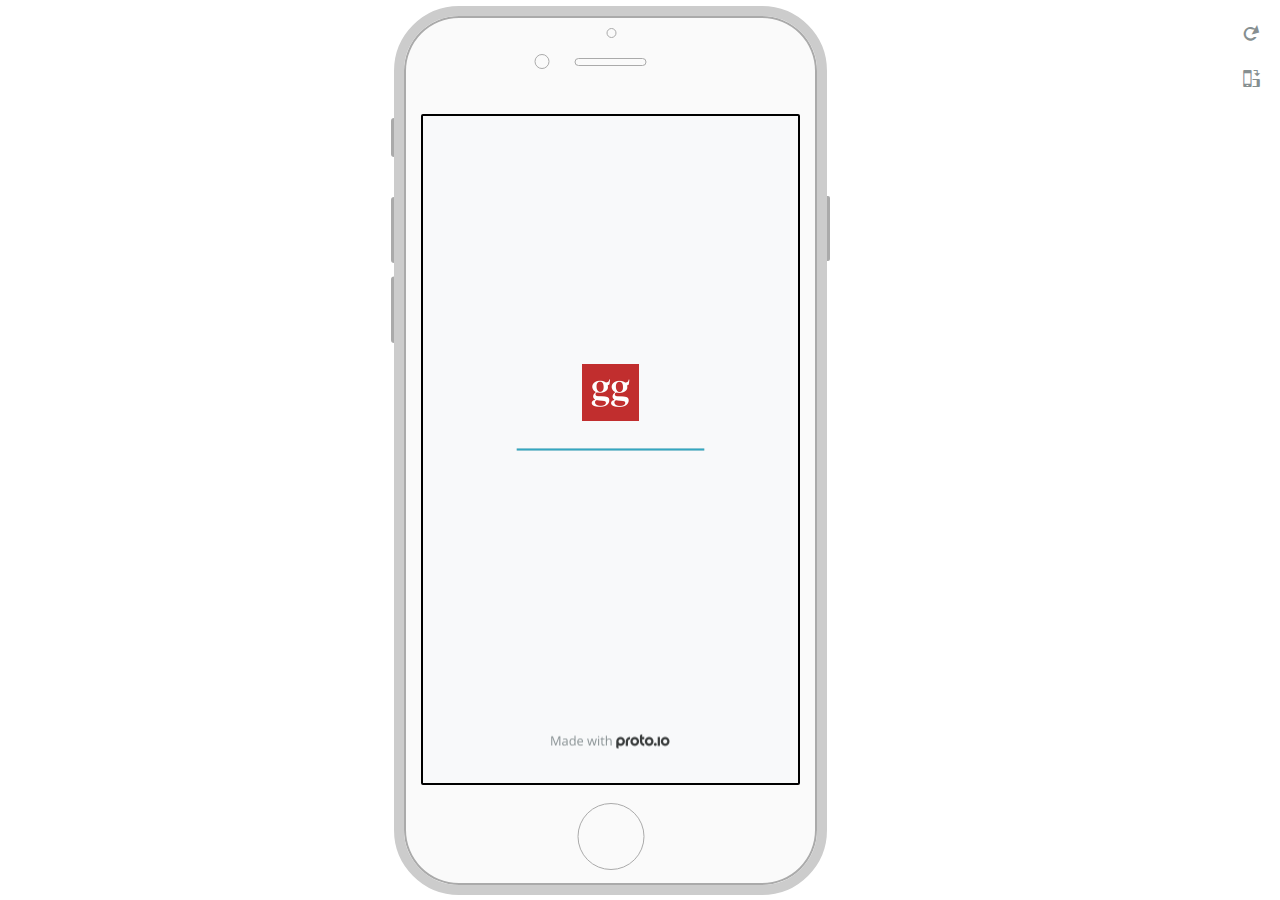
==== commit cc8c00fd: "Mockup V3" ====
--- a/mockup/frame.html
+++ b/mockup/frame.html
@@ -29,7 +29,7 @@
 		
 		prx.skin = 'apple-phone-iphone6-2';
 		prx.embed = 0;
-		prx.flashactions = 1;
+		prx.flashactions = 0;
 		prx.deviceExtraParams = {};
 		prx.deviceExtraParams.deviceType = "default";
         prx.deviceExtraParams.scrollType = "default";
